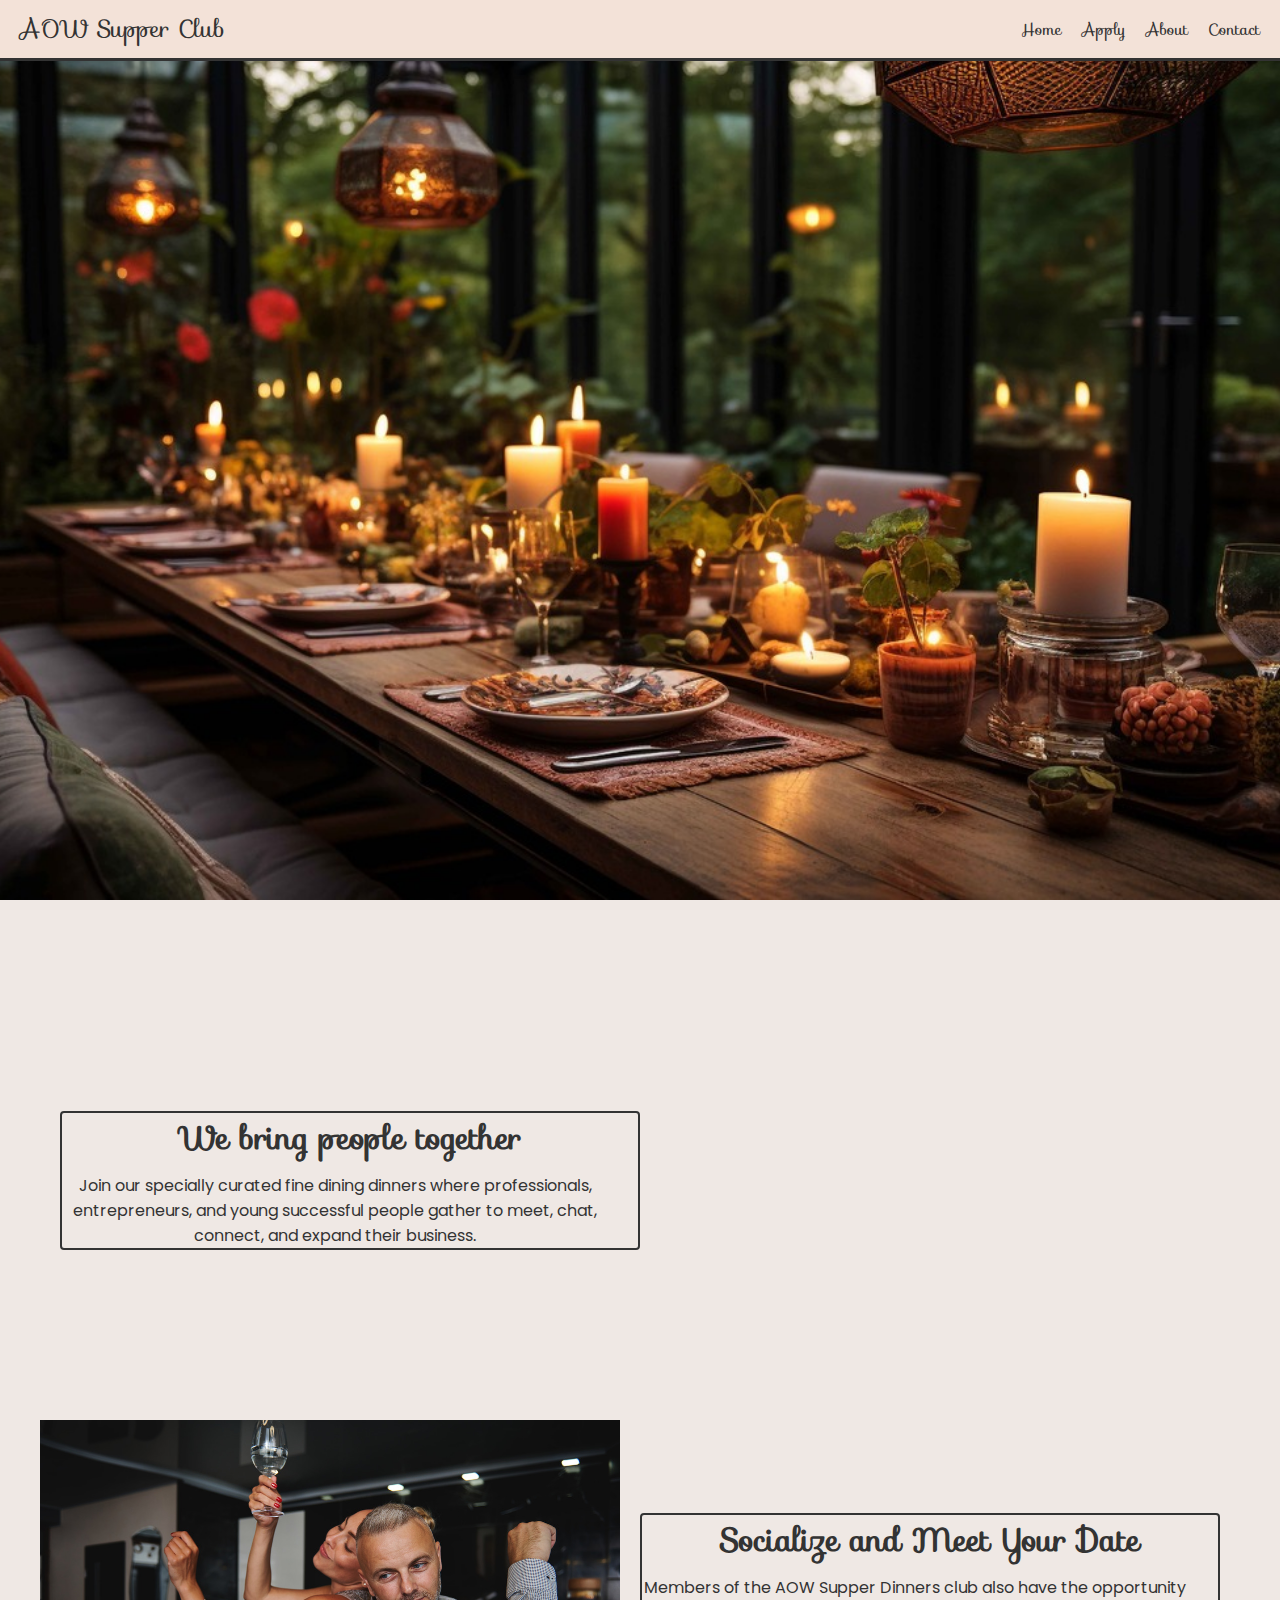
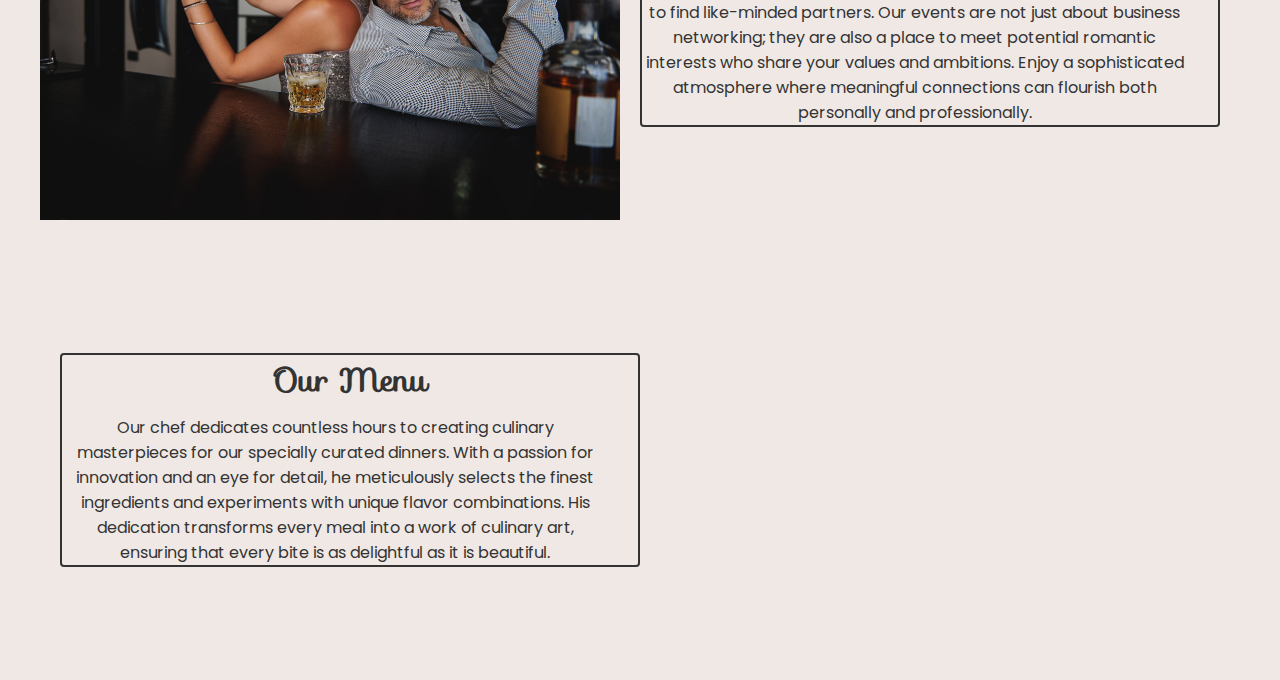
==== index.html @ 7cb87952 "update" ====
<!DOCTYPE html>
<html lang="en">
<head>
    <meta charset="UTF-8">
    <meta name="viewport" content="width=device-width, initial-scale=1.0">
    <title>AOW Supper Club</title>
    <link rel="stylesheet" href="styles.css">
    <link rel="stylesheet" href="header.css">
</head>
<body> 
    <nav class="navbar">
        <div class="logo">AOW Supper Club</div>
        <div class="menu-button">
            <div class="hamburger-menu"></div>
        </div>
        <ul class="nav-list">
            <li class="nav-item"><a href="#">Home</a></li>
            <li class="nav-item"><a href="#">Apply</a></li>
            <li class="nav-item"><a href="#">About</a></li>
            <li class="nav-item"><a href="#">Contact</a></li>
        </ul>
    </nav>

    <main> 
        <div class="main-image"></div>
        <div class="about-section">
            <div class="about-text">
                <h2>We bring people together</h2>
                <p>Join our specially curated fine dining dinners where professionals, entrepreneurs, and young successful people gather to meet, chat, connect, and expand their business.</p>
            </div>
            <div class="about-image"></div>
        </div>
        <div class="about-section">
            <div class="about-image-2"></div>
            <div class="about-text">
                <h2>Socialize and Meet Your Date</h2>
                <p>Members of the AOW Supper Dinners club also have the opportunity to find like-minded partners. Our events are not just about business networking; they are also a place to meet potential romantic interests who share your values and ambitions. Enjoy a sophisticated atmosphere where meaningful connections can flourish both personally and professionally.</p>
            </div>
        </div>
        <div class="about-section">
            <div class="about-text">
                <h2>Our Menu</h2>
                <p>Our chef dedicates countless hours to creating culinary masterpieces for our specially curated dinners. With a passion for innovation and an eye for detail, he meticulously selects the finest ingredients and experiments with unique flavor combinations. His dedication transforms every meal into a work of culinary art, ensuring that every bite is as delightful as it is beautiful.</p>
            </div>
            <div class="about-image-3"></div>
        </div>
    </main>
    <script src="script.js"></script>
</body>
</html>
---- styles.css ----
@import url('https://fonts.googleapis.com/css2?family=Sofia&display=swap');
@import url('https://fonts.googleapis.com/css2?family=Poppins:ital,wght@0,200;0,400;0,600;0,700;1,200;1,300;1,600&family=Sofia&display=swap');

* {
    margin: 0;
    padding: 0;
    box-sizing: border-box;
}

body {
    background-color: #efe8e4;
    text-decoration: none;
    color: #333;
    font-size: 1em;
    font-family: "Poppins", sans-serif;
    font-weight: 400;
    font-style: normal;
}

.main-image {
    background-image: url('dinnerSetup11.jpg');
    height: 100vh;
    background-attachment: fixed;
    background-position: center;
    background-repeat: no-repeat;
    background-size: cover;
    margin-top: 60px; 
}

.about-section {
    display: flex;
    align-items: center;
    justify-content: center;
    background-color: #efe8e4;
    padding: 20px 40px;
}

.about-image {
    background-image: url('grupa1.jpg'); 
    height: 400px;
    background-position: center;
    background-repeat: no-repeat;
    background-size: cover;
    width: 50%;
}

.about-image-2 {
    background-image: url('flirting.jpg'); 
    height: 400px;
    background-position: center;
    background-repeat: no-repeat;
    background-size: cover;
    width: 50%;
}

.about-image-3 {
    background-image: url('chefprep.jpg'); 
    height: 400px;
    background-position: center;
    background-repeat: no-repeat;
    background-size: cover;
    width: 50%;
}

.about-text {
    text-align: center;
    margin-left: 20px;
    margin-right: 20px;
    width: 50%;
    border-bottom: 2px solid #333;
    border-left: 2px solid #333;
    border-right: 2px solid #333;
    border-top: 2px solid #333;
    border-radius: 4px;
}

.about-text h2 {
    font-family: "Sofia", cursive;
    font-size: 2em;
    color: #333;
    margin-bottom: 10px;
}

.about-text p {
    font-family: "Poppins", sans-serif;
    font-size: 1em;
    color: #333;
    padding-right: 30px;
}

@media (max-width: 768px) {

    .about-section {
        flex-direction: column;
        padding: 20px 10px;
    }

    .about-text {
        width: 80%;
        padding-bottom: 30px;
        border-bottom: 2px solid #333;
        border-left: 2px solid #333;
        border-right: 2px solid #333;
        border-top: 2px solid #333;
        border-radius: 4px;
        margin-bottom: 20px;
    }

    .about-image {
        width: 100%;
        height: 300px;
    }

    .about-image-2 {
        width: 100%;
        height: 300px;
        order: 1;
    }

    .about-image-3 {
        width: 100%;
        height: 300px;
        order: 1;
    }

    .about-text p {
        font-size: 1em;
        margin-left: 25px;
    }

    .main-image {
        width: 100%;
        height: 700px;
        background-attachment: scroll;
    }
}

@keyframes fadeIn {
    from {
        opacity: 0;
    }
    to {
        opacity: 1;
    }
}

@keyframes fadeOut {
    from {
        opacity: 1;
    }
    to {
        opacity: 0;
    }
}
---- header.css ----
@import url('https://fonts.googleapis.com/css2?family=Sofia&display=swap');
@import url('https://fonts.googleapis.com/css2?family=Poppins:ital,wght@0,200;0,400;0,600;0,700;1,200;1,300;1,600&family=Sofia&display=swap');

.navbar {
    display: flex;
    justify-content: space-between;
    align-items: center;
    background-color: #f3e2d8; 
    padding: 10px 20px;
    position: fixed;
    width: 100%;
    top: 0;
    left: 0;
    z-index: 1000;
    border-bottom: 3px solid #333;
}

.logo {
    font-size: 1.5em;
    font-weight: bold;
    font-family: "Sofia", cursive;
    font-weight: 400;
    font-style: normal;
    color: #333;
}

.nav-list {
    list-style: none;
    display: flex;
}

.nav-item {
    margin-left: 20px;
}

.nav-item a {
    text-decoration: none;
    color: #333;
    font-size: 1em;
    font-family: "Sofia", cursive;
    font-weight: 400;
    font-style: normal;
}

.nav-item a:hover {
    color: #797979;
}

@media (max-width: 768px) {
    .menu-button {
        position: relative;
        display: flex;
        justify-content: flex-end;
        align-items: center;
        width: 30px;
        height: 30px;
        cursor: pointer;
        transition: all .5s ease-in-out;
        border-radius: 4px;
    }
    .hamburger-menu {
        width: 30px;
        height: 3px;
        background: #333;
        border-radius: 5px;
        transition: all .5s ease-in-out;
    }
    .hamburger-menu::before,
    .hamburger-menu::after {
        content: '';
        position: absolute;
        width: 30px;
        height: 3px;
        background: #333;
        transition: all .5s ease-in-out;
        border-radius: 4px;
    }

    .hamburger-menu::before {
        transform: translateY(-10px);
    }

    .hamburger-menu::after {
        transform: translateY(10px);
    }

    .menu-button.open .hamburger-menu {
        transform: translateX(-50px);
        background: transparent;
        box-shadow: none;
    } 

    .menu-button.open .hamburger-menu::before {
        transform: rotate(45deg) translate(35px, -35px);
    }

    .menu-button.open .hamburger-menu::after {
        transform: rotate(-45deg) translate(35px, 35px);
    }

    .nav-list {
        position: fixed;
        right: 0;
        top: 60px;
        background-color: #f4e1d2;
        width: 100%;
        height: 80vh;
        flex-direction: column;
        align-items: center;
        justify-content: center;
        display: none;
        opacity: 0;
        transition: opacity 1s ease-in-out;
    }

    .nav-list.active {
        display: flex;
        opacity: 1;
        animation: fadeIn 1s ease-in-out forwards;
    }

    .nav-list.fade-out {
        display: flex;
        opacity: 0;
        animation: fadeOut 1s ease-in-out forwards;
    }

    .nav-item {
        margin: 20px 0;
    }

    .menu-button {
        display: flex;
    }
}
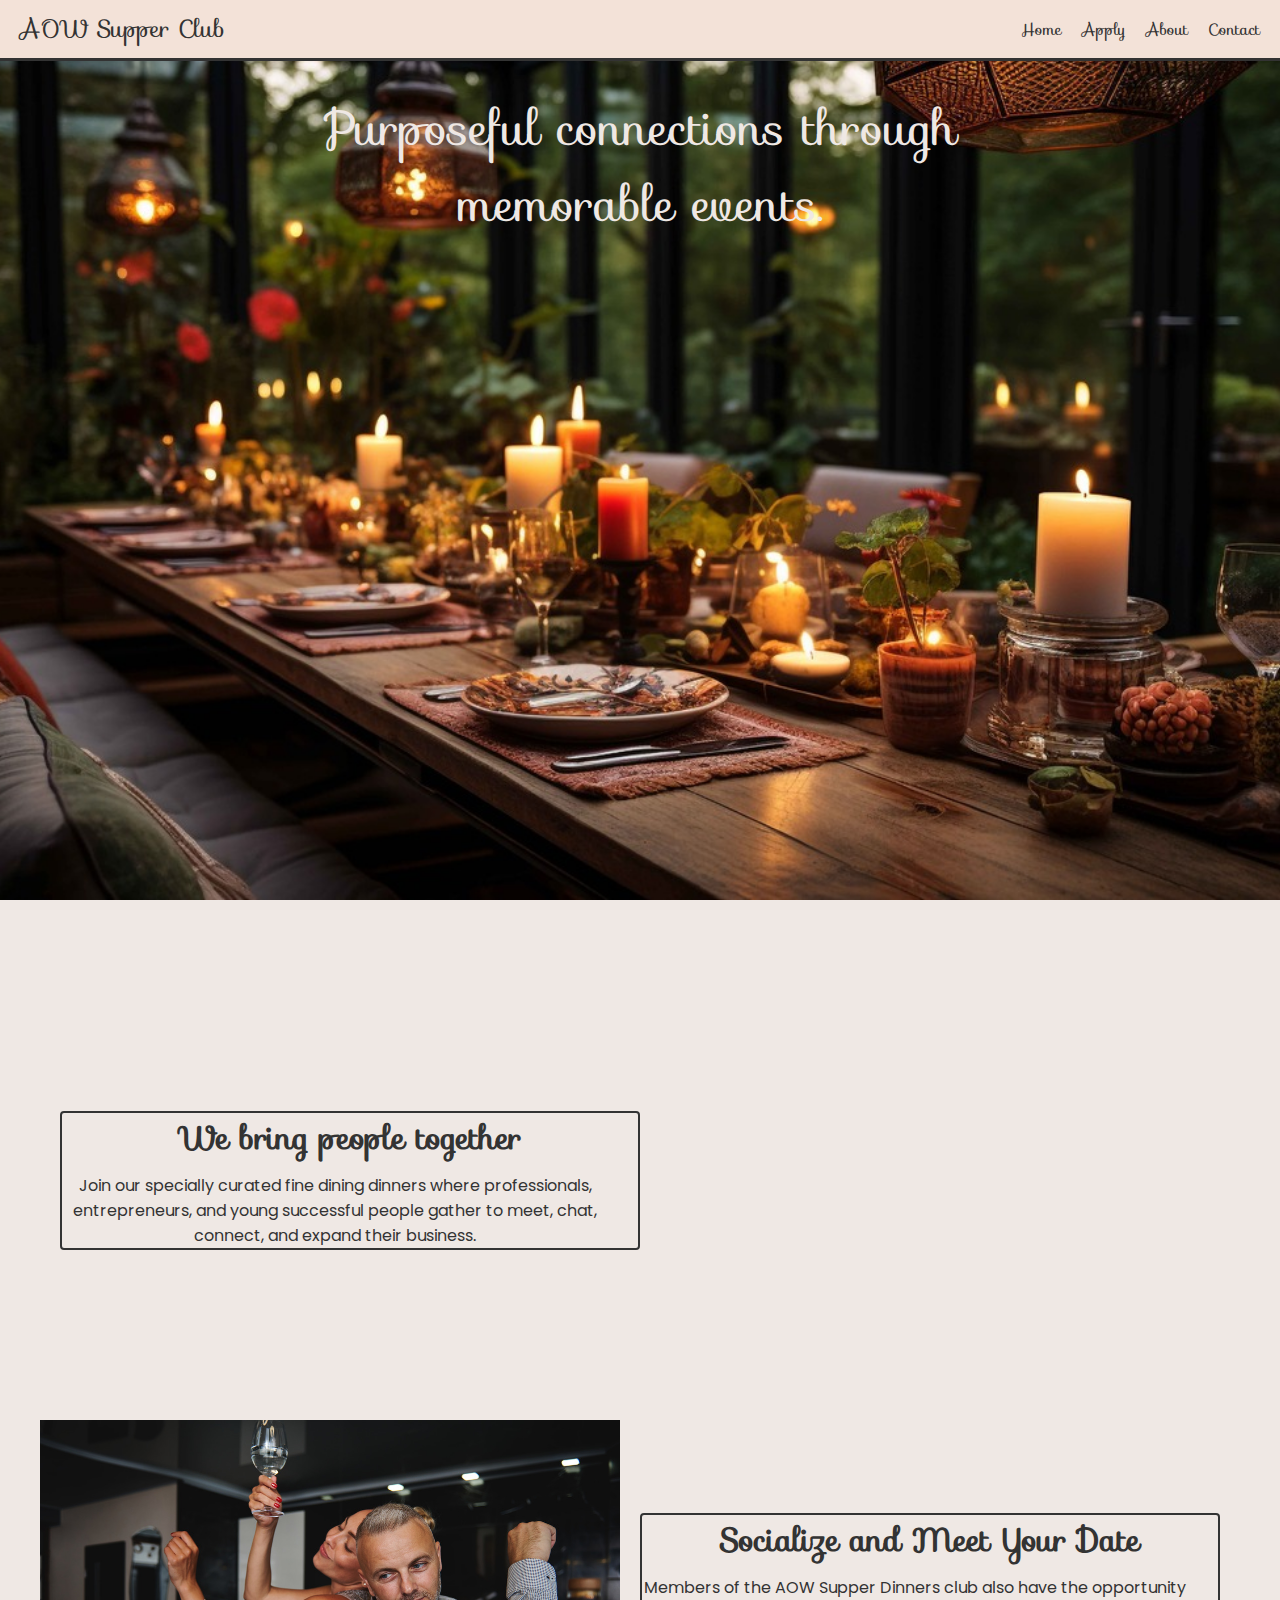
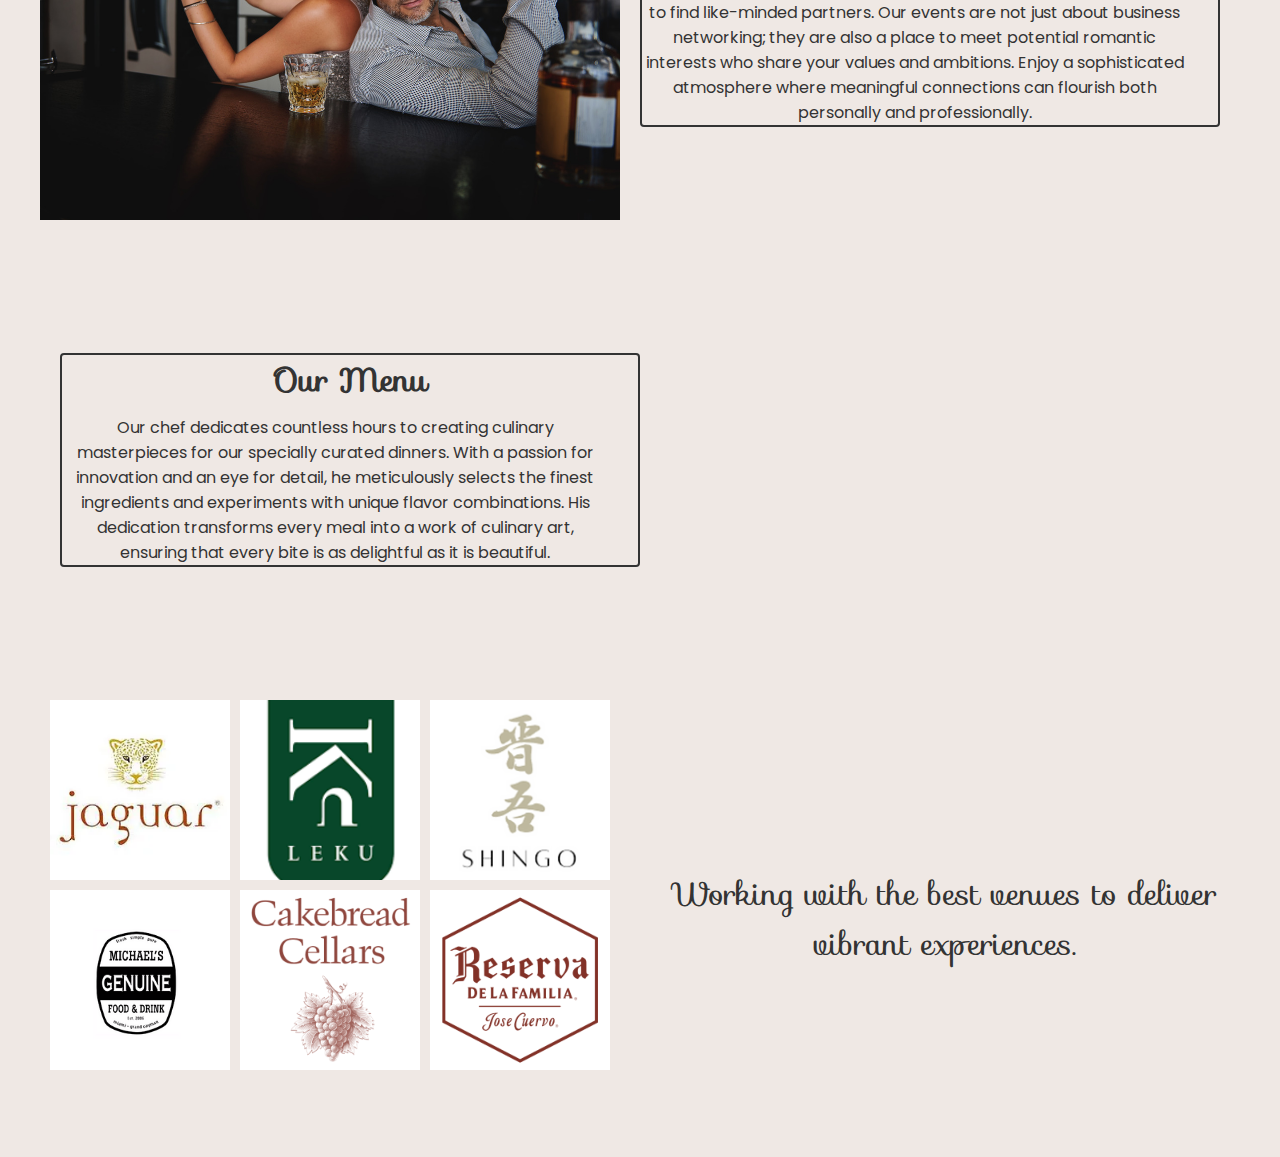
==== commit 17fe44bf: "update" ====
--- a/index.html
+++ b/index.html
@@ -22,7 +22,7 @@
     </nav>
 
     <main> 
-        <div class="main-image"></div>
+        <div class="main-image" id="main-image"><p>Purposeful connections through memorable events.</p></div>
         <div class="about-section">
             <div class="about-text">
                 <h2>We bring people together</h2>
@@ -44,6 +44,20 @@
             </div>
             <div class="about-image-3"></div>
         </div>
+        <div class="venue">
+            <div class="venue-grid">
+                <div class="venue-box" style="background-image: url('download-8.webp');"></div>
+                <div class="venue-box" style="background-image: url('leku.webp');"></div>
+                <div class="venue-box" style="background-image: url('shingo.png');"></div>
+                <div class="venue-box" style="background-image: url('michael.webp');"></div>
+                <div class="venue-box" style="background-image: url('cake.webp'); 
+                background-color: white;"></div>
+                <div class="venue-box" style="background-image: url('reserva.webp'); background-color: white;"></div>
+            </div>
+            <div class="venue-text">
+                <p>Working with the best venues to deliver vibrant experiences.</p>
+            </div>
+        </div>
     </main>
     <script src="script.js"></script>
 </body>
--- a/styles.css
+++ b/styles.css
@@ -25,6 +25,17 @@
     background-repeat: no-repeat;
     background-size: cover;
     margin-top: 60px; 
+    display: flex;
+    justify-content: center;
+    text-align: center;
+}
+
+.main-image p {
+    color: #efe8e4;
+    font-family: "Sofia", cursive;
+    font-size: 3em;
+    width: 60%;
+    margin-top: 30px;  
 }
 
 .about-section {
@@ -88,8 +99,51 @@
     padding-right: 30px;
 }
 
+.venue {
+    display: flex;
+    width: 100%;
+    height: 53vh;
+}
+
+.venue-grid {
+    display: grid;
+    grid-template-columns: repeat(3, 20vh);
+    grid-template-rows: repeat(2, 20vh);
+    gap: 10px;
+    width: 50%;
+    padding: 20px;
+    margin-left: 30px;
+    
+}
+
+.venue-box {
+    background-size: cover;
+    background-position: center;
+    background-repeat: no-repeat;
+    height: 20vh;
+    width: 20vh;
+}
+
+.venue-box img {
+    width: fit-content;
+}
+
+.venue-text {
+    display: flex;
+    align-items: center;
+    justify-content: center;
+    width: 50%;
+    text-align: center;
+    margin-right: 30px;
+}
+
+.venue-text p {
+    font-family: "Sofia", cursive;
+    font-size: 2em;
+    color: #333;
+}
+
 @media (max-width: 768px) {
-
     .about-section {
         flex-direction: column;
         padding: 20px 10px;
@@ -133,6 +187,23 @@
         height: 700px;
         background-attachment: scroll;
     }
+
+    .venue {
+        flex-direction: column;
+    }
+
+    .venue-grid {
+        grid-template-columns: repeat(2, 20vh);
+        grid-template-rows: repeat(2, 20vh);
+        width: 100%;
+        order: 2;
+    }
+
+    .venue-text {
+        width: 100%;
+        padding: 20px;
+        order: 1;
+    }
 }
 
 @keyframes fadeIn {
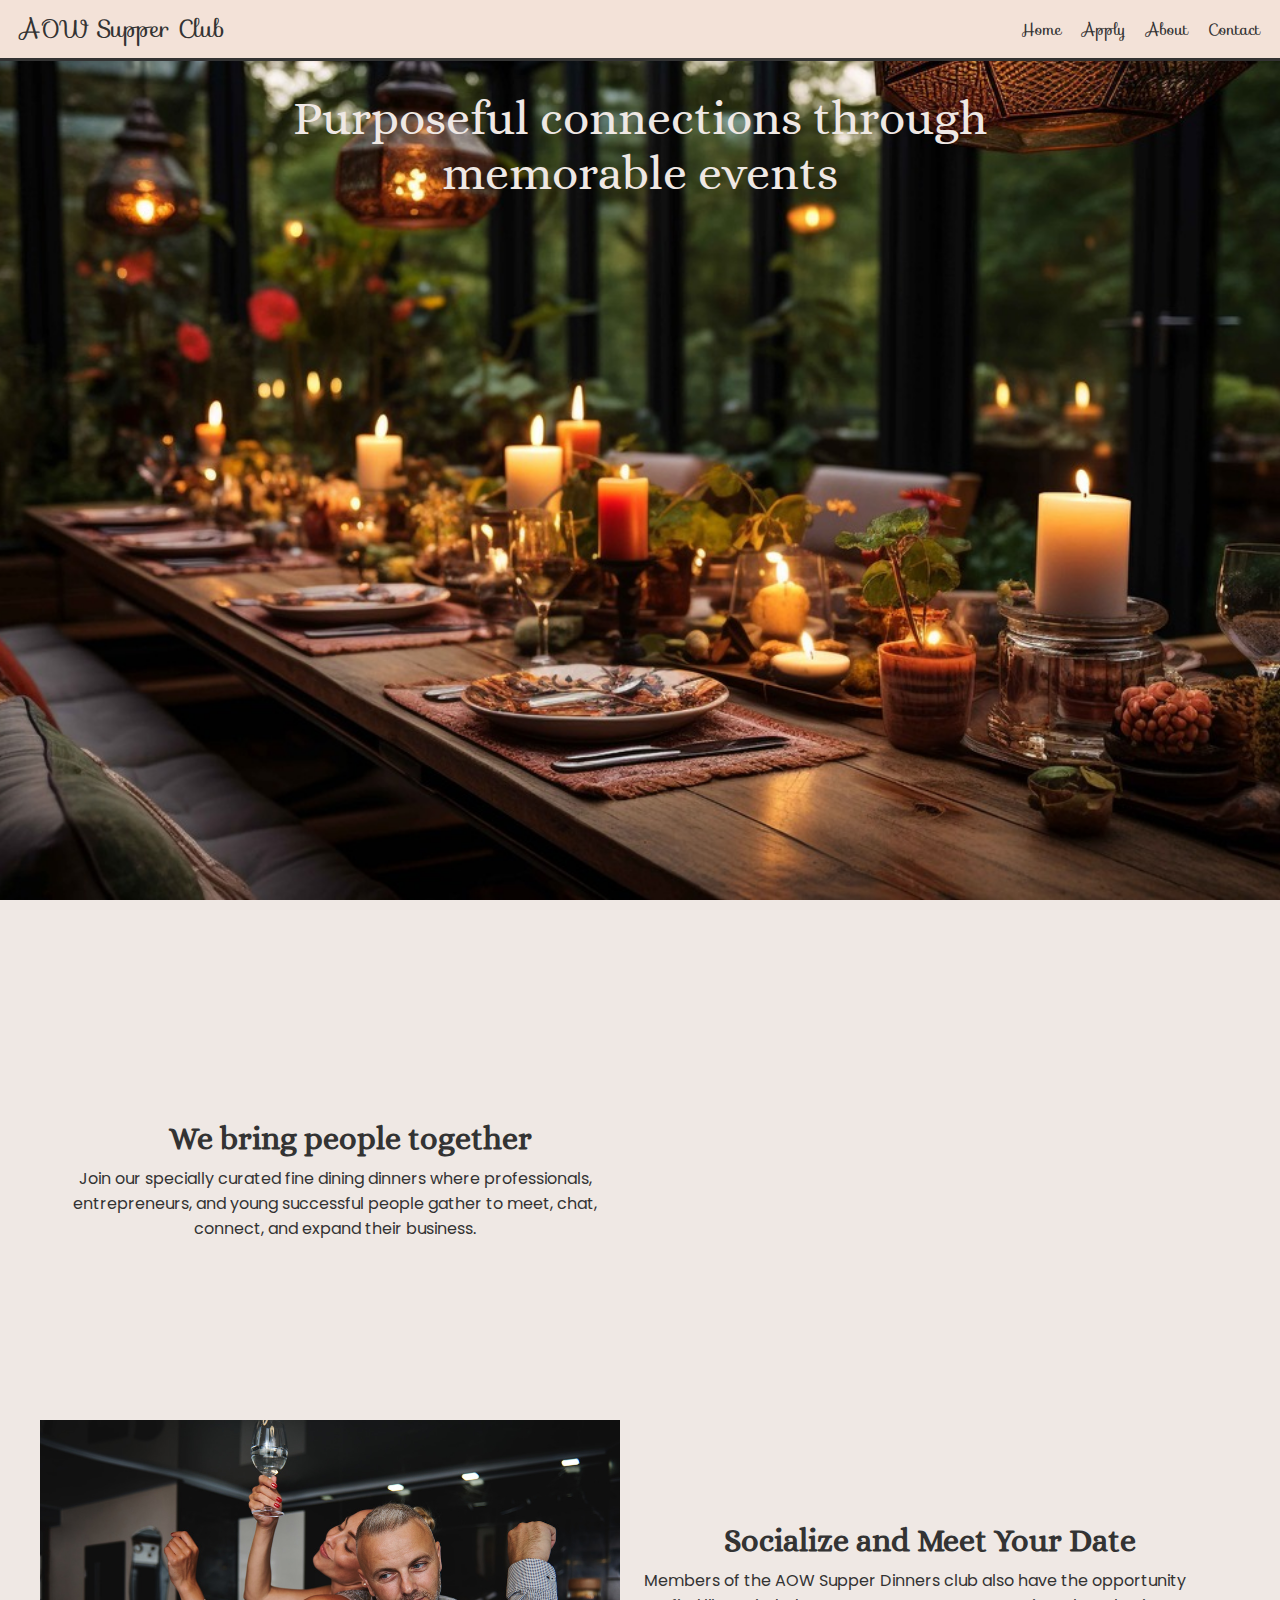
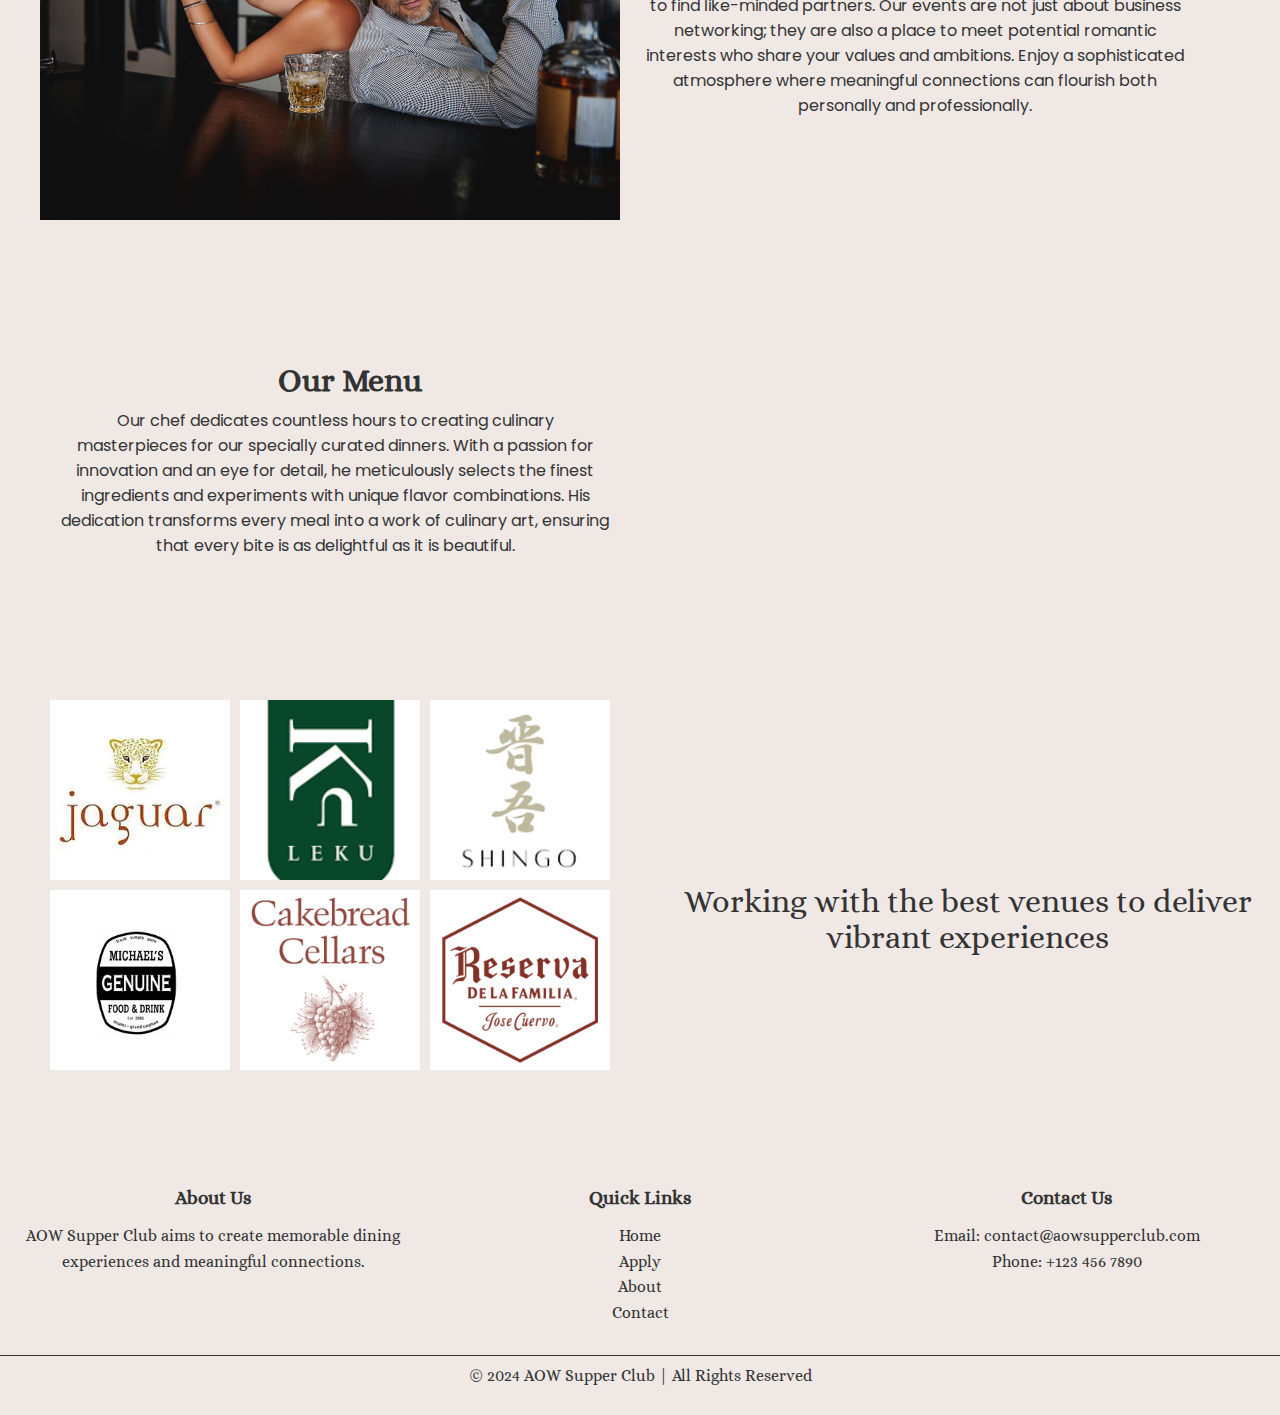
==== commit 7015e359: "Update index.html" ====
--- a/index.html
+++ b/index.html
@@ -22,7 +22,7 @@
     </nav>
 
     <main> 
-        <div class="main-image" id="main-image"><p>Purposeful connections through memorable events.</p></div>
+        <div class="main-image" id="main-image"><p>Purposeful connections through memorable events</p></div>
         <div class="about-section">
             <div class="about-text">
                 <h2>We bring people together</h2>
@@ -55,10 +55,37 @@
                 <div class="venue-box" style="background-image: url('reserva.webp'); background-color: white;"></div>
             </div>
             <div class="venue-text">
-                <p>Working with the best venues to deliver vibrant experiences.</p>
+                <p>Working with the best venues to deliver vibrant experiences</p>
             </div>
         </div>
     </main>
+
+    <footer class="footer">
+        <div class="footer-content">
+            <div class="footer-section about">
+                <h3>About Us</h3>
+                <p>AOW Supper Club aims to create memorable dining experiences and meaningful connections.</p>
+            </div>
+            <div class="footer-section links">
+                <h3>Quick Links</h3>
+                <ul>
+                    <li><a href="#">Home</a></li>
+                    <li><a href="#">Apply</a></li>
+                    <li><a href="#">About</a></li>
+                    <li><a href="#">Contact</a></li>
+                </ul>
+            </div>
+            <div class="footer-section contact">
+                <h3>Contact Us</h3>
+                <p>Email: contact@aowsupperclub.com</p>
+                <p>Phone: +123 456 7890</p>
+            </div>
+        </div>
+        <div class="footer-bottom">
+            &copy; 2024 AOW Supper Club | All Rights Reserved
+        </div>
+    </footer>
+
     <script src="script.js"></script>
 </body>
 </html>
--- a/styles.css
+++ b/styles.css
@@ -1,6 +1,6 @@
 @import url('https://fonts.googleapis.com/css2?family=Sofia&display=swap');
 @import url('https://fonts.googleapis.com/css2?family=Poppins:ital,wght@0,200;0,400;0,600;0,700;1,200;1,300;1,600&family=Sofia&display=swap');
-
+@import url('https://fonts.googleapis.com/css2?family=Alice&display=swap');
 * {
     margin: 0;
     padding: 0;
@@ -15,6 +15,7 @@
     font-family: "Poppins", sans-serif;
     font-weight: 400;
     font-style: normal;
+    overflow-x: hidden; 
 }
 
 .main-image {
@@ -32,7 +33,7 @@
 
 .main-image p {
     color: #efe8e4;
-    font-family: "Sofia", cursive;
+    font-family: "Alice", serif;
     font-size: 3em;
     width: 60%;
     margin-top: 30px;  
@@ -78,15 +79,10 @@
     margin-left: 20px;
     margin-right: 20px;
     width: 50%;
-    border-bottom: 2px solid #333;
-    border-left: 2px solid #333;
-    border-right: 2px solid #333;
-    border-top: 2px solid #333;
-    border-radius: 4px;
 }
 
 .about-text h2 {
-    font-family: "Sofia", cursive;
+    font-family: "Alice", serif;
     font-size: 2em;
     color: #333;
     margin-bottom: 10px;
@@ -112,8 +108,8 @@
     gap: 10px;
     width: 50%;
     padding: 20px;
-    margin-left: 30px;
-    
+    margin: 0 auto;
+    margin-left: 30px; 
 }
 
 .venue-box {
@@ -134,13 +130,122 @@
     justify-content: center;
     width: 50%;
     text-align: center;
-    margin-right: 30px;
+    margin: 0 auto; 
 }
 
 .venue-text p {
-    font-family: "Sofia", cursive;
+    font-family: "Alice", serif;
     font-size: 2em;
     color: #333;
+}
+
+.carousel-container {
+    width: 100%;
+    height: 50vh;
+    display: flex;
+    justify-content: center;
+    align-items: center;
+    overflow: hidden;
+    position: relative;
+}
+.carousel {
+    display: flex;
+    transition: transform 0.5s ease;
+}
+.testimonial {
+    min-width: 100%;
+    box-sizing: border-box;
+    padding: 20px;
+    text-align: center;
+}
+.testimonial p {
+    font-size: 1.2em;
+    margin: 0 60px; 
+}
+.testimonial h3 {
+    margin-top: 15px;
+}
+.nav-buttons {
+    position: absolute;
+    top: 50%;
+    transform: translateY(-50%);
+    display: flex;
+    justify-content: space-between;
+    width: 100%;
+    pointer-events: none;
+}
+.nav-button {
+    background-color: rgba(0, 0, 0, 0.5);
+    color: white;
+    border: none;
+    padding: 10px;
+    cursor: pointer;
+    pointer-events: all;
+}
+
+.footer {
+    background-color: #efe8e4;
+    color: #333;
+    padding: 20px 0;
+    text-align: center;
+    font-family: "Alice", serif;
+}
+
+.footer-content {
+    display: flex;
+    justify-content: space-around;
+    flex-wrap: wrap;
+    margin-bottom: 20px;
+}
+
+.footer-section {
+    flex: 1;
+    padding: 10px;
+    min-width: 200px;
+}
+
+.footer-section h3 {
+    margin-bottom: 15px;
+}
+
+.footer-section p,
+.footer-section ul,
+.footer-section li {
+    margin: 0;
+    padding: 0;
+    list-style: none;
+    line-height: 1.6;
+    font-family: "Alice", serif;
+}
+
+.footer-section a {
+    color: #333;
+    text-decoration: none;
+}
+
+.footer-section a:hover {
+    text-decoration: underline;
+}
+
+.footer-bottom {
+    border-top: 1px solid #333;
+    padding: 10px;
+}
+
+/* Responsive Design */
+@media (max-width: 768px) {
+    .footer-content {
+        flex-direction: column;
+        align-items: center;
+    }
+
+    .footer-section {
+        margin-bottom: 20px;
+    }
+
+    .footer-section:last-child {
+        margin-bottom: 0;
+    }
 }
 
 @media (max-width: 768px) {
@@ -152,11 +257,6 @@
     .about-text {
         width: 80%;
         padding-bottom: 30px;
-        border-bottom: 2px solid #333;
-        border-left: 2px solid #333;
-        border-right: 2px solid #333;
-        border-top: 2px solid #333;
-        border-radius: 4px;
         margin-bottom: 20px;
     }
 
@@ -196,13 +296,41 @@
         grid-template-columns: repeat(2, 20vh);
         grid-template-rows: repeat(2, 20vh);
         width: 100%;
+        padding-left: 20px;
         order: 2;
     }
 
     .venue-text {
         width: 100%;
         padding: 20px;
-        order: 1;
+        margin: 0 auto; 
+        display: flex;
+        align-items: center;
+        justify-content: center;
+        text-align: center;
+    }
+
+    .footer {
+        margin-top: 300px;
+    }
+
+    .footer-section {
+        padding: 5px;
+    }
+
+    .footer-section h3 {
+        font-size: 1.2em;
+    }
+
+    .footer-section p,
+    .footer-section ul,
+    .footer-section li {
+        font-size: 0.9em;
+    }
+
+    .footer-bottom {
+        padding: 5px;
+        font-size: 0.8em;
     }
 }
 
@@ -223,3 +351,21 @@
         opacity: 0;
     }
 }
+
+@keyframes fadeIn {
+    from {
+        opacity: 0;
+    }
+    to {
+        opacity: 1;
+    }
+}
+
+@keyframes fadeOut {
+    from {
+        opacity: 1;
+    }
+    to {
+        opacity: 0;
+    }
+}
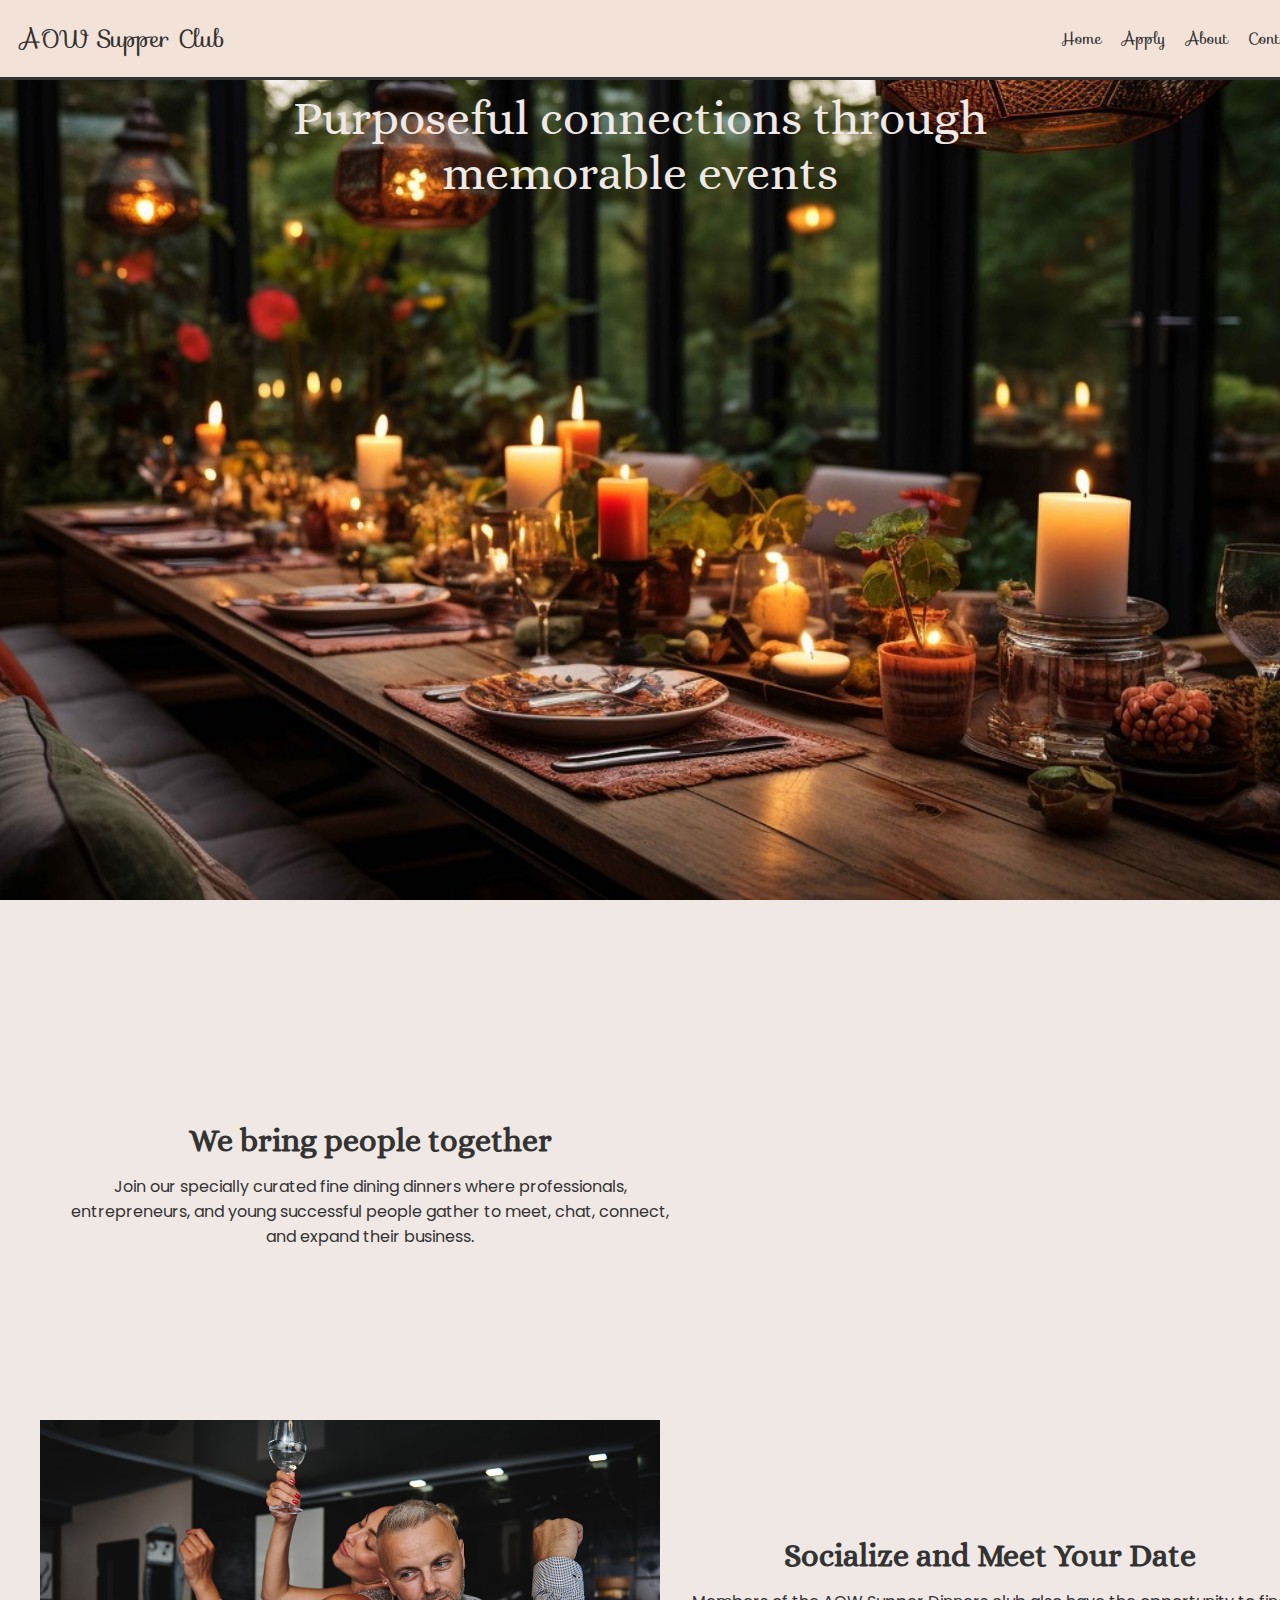
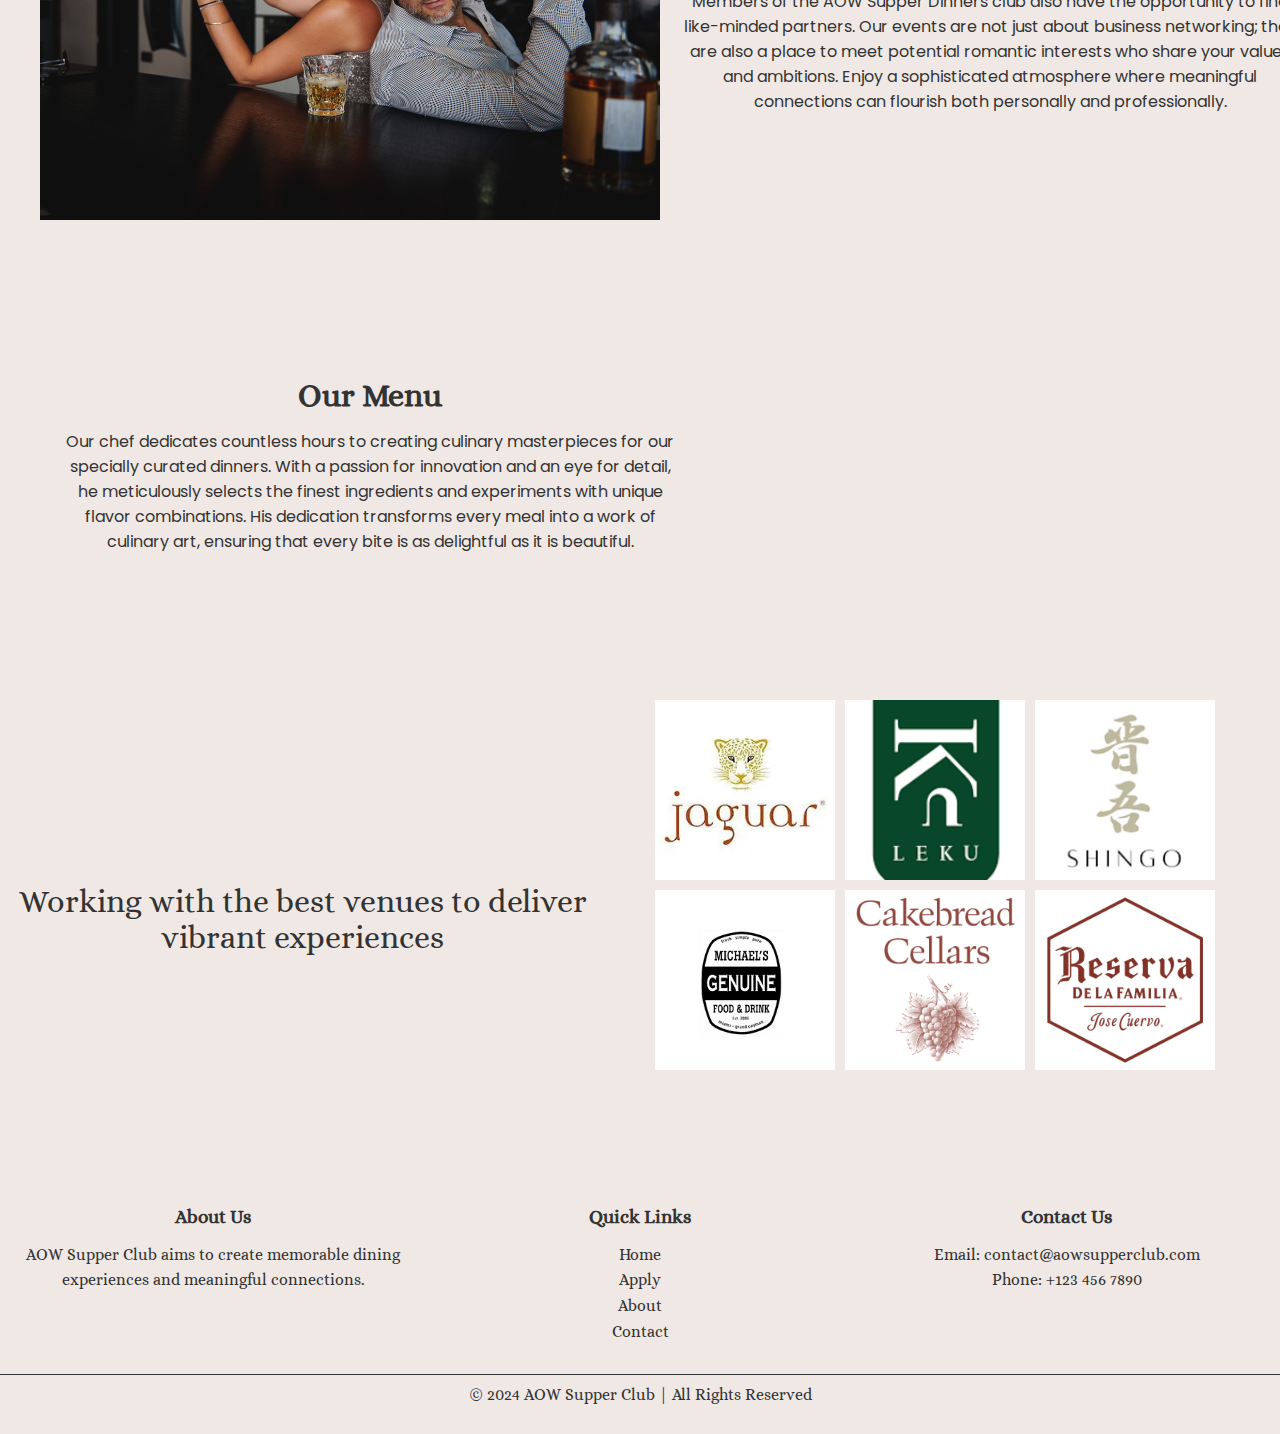
==== commit 44e14ffe: "Update index.html" ====
--- a/index.html
+++ b/index.html
@@ -45,6 +45,9 @@
             <div class="about-image-3"></div>
         </div>
         <div class="venue">
+            <div class="venue-text">
+                <p>Working with the best venues to deliver vibrant experiences</p>
+            </div>
             <div class="venue-grid">
                 <div class="venue-box" style="background-image: url('download-8.webp');"></div>
                 <div class="venue-box" style="background-image: url('leku.webp');"></div>
@@ -54,38 +57,33 @@
                 background-color: white;"></div>
                 <div class="venue-box" style="background-image: url('reserva.webp'); background-color: white;"></div>
             </div>
-            <div class="venue-text">
-                <p>Working with the best venues to deliver vibrant experiences</p>
+        </div>
+        <footer class="footer">
+            <div class="footer-content">
+                <div class="footer-section about">
+                    <h3>About Us</h3>
+                    <p>AOW Supper Club aims to create memorable dining experiences and meaningful connections.</p>
+                </div>
+                <div class="footer-section links">
+                    <h3>Quick Links</h3>
+                    <ul>
+                        <li><a href="#">Home</a></li>
+                        <li><a href="#">Apply</a></li>
+                        <li><a href="#">About</a></li>
+                        <li><a href="#">Contact</a></li>
+                    </ul>
+                </div>
+                <div class="footer-section contact">
+                    <h3>Contact Us</h3>
+                    <p>Email: contact@aowsupperclub.com</p>
+                    <p>Phone: +123 456 7890</p>
+                </div>
             </div>
-        </div>
+            <div class="footer-bottom">
+                &copy; 2024 AOW Supper Club | All Rights Reserved
+            </div>
+        </footer>
     </main>
-
-    <footer class="footer">
-        <div class="footer-content">
-            <div class="footer-section about">
-                <h3>About Us</h3>
-                <p>AOW Supper Club aims to create memorable dining experiences and meaningful connections.</p>
-            </div>
-            <div class="footer-section links">
-                <h3>Quick Links</h3>
-                <ul>
-                    <li><a href="#">Home</a></li>
-                    <li><a href="#">Apply</a></li>
-                    <li><a href="#">About</a></li>
-                    <li><a href="#">Contact</a></li>
-                </ul>
-            </div>
-            <div class="footer-section contact">
-                <h3>Contact Us</h3>
-                <p>Email: contact@aowsupperclub.com</p>
-                <p>Phone: +123 456 7890</p>
-            </div>
-        </div>
-        <div class="footer-bottom">
-            &copy; 2024 AOW Supper Club | All Rights Reserved
-        </div>
-    </footer>
-
     <script src="script.js"></script>
 </body>
 </html>
--- a/styles.css
+++ b/styles.css
@@ -1,13 +1,9 @@
 @import url('https://fonts.googleapis.com/css2?family=Sofia&display=swap');
 @import url('https://fonts.googleapis.com/css2?family=Poppins:ital,wght@0,200;0,400;0,600;0,700;1,200;1,300;1,600&family=Sofia&display=swap');
 @import url('https://fonts.googleapis.com/css2?family=Alice&display=swap');
-* {
-    margin: 0;
-    padding: 0;
-    box-sizing: border-box;
-}
 
 body {
+    width: 100%;
     background-color: #efe8e4;
     text-decoration: none;
     color: #333;
@@ -16,9 +12,12 @@
     font-weight: 400;
     font-style: normal;
     overflow-x: hidden; 
+    margin: 0;
+    padding: 0;
 }
 
 .main-image {
+    width: 100%;
     background-image: url('dinnerSetup11.jpg');
     height: 100vh;
     background-attachment: fixed;
@@ -40,6 +39,7 @@
 }
 
 .about-section {
+    width: 100%;
     display: flex;
     align-items: center;
     justify-content: center;
@@ -92,7 +92,6 @@
     font-family: "Poppins", sans-serif;
     font-size: 1em;
     color: #333;
-    padding-right: 30px;
 }
 
 .venue {
@@ -139,50 +138,6 @@
     color: #333;
 }
 
-.carousel-container {
-    width: 100%;
-    height: 50vh;
-    display: flex;
-    justify-content: center;
-    align-items: center;
-    overflow: hidden;
-    position: relative;
-}
-.carousel {
-    display: flex;
-    transition: transform 0.5s ease;
-}
-.testimonial {
-    min-width: 100%;
-    box-sizing: border-box;
-    padding: 20px;
-    text-align: center;
-}
-.testimonial p {
-    font-size: 1.2em;
-    margin: 0 60px; 
-}
-.testimonial h3 {
-    margin-top: 15px;
-}
-.nav-buttons {
-    position: absolute;
-    top: 50%;
-    transform: translateY(-50%);
-    display: flex;
-    justify-content: space-between;
-    width: 100%;
-    pointer-events: none;
-}
-.nav-button {
-    background-color: rgba(0, 0, 0, 0.5);
-    color: white;
-    border: none;
-    padding: 10px;
-    cursor: pointer;
-    pointer-events: all;
-}
-
 .footer {
     background-color: #efe8e4;
     color: #333;
@@ -194,7 +149,6 @@
 .footer-content {
     display: flex;
     justify-content: space-around;
-    flex-wrap: wrap;
     margin-bottom: 20px;
 }
 
@@ -232,22 +186,6 @@
     padding: 10px;
 }
 
-/* Responsive Design */
-@media (max-width: 768px) {
-    .footer-content {
-        flex-direction: column;
-        align-items: center;
-    }
-
-    .footer-section {
-        margin-bottom: 20px;
-    }
-
-    .footer-section:last-child {
-        margin-bottom: 0;
-    }
-}
-
 @media (max-width: 768px) {
     .about-section {
         flex-direction: column;
@@ -255,7 +193,7 @@
     }
 
     .about-text {
-        width: 80%;
+        width: 100%;
         padding-bottom: 30px;
         margin-bottom: 20px;
     }
@@ -296,7 +234,6 @@
         grid-template-columns: repeat(2, 20vh);
         grid-template-rows: repeat(2, 20vh);
         width: 100%;
-        padding-left: 20px;
         order: 2;
     }
 
@@ -311,21 +248,32 @@
     }
 
     .footer {
-        margin-top: 300px;
+        overflow-x: hidden;
+        margin-top: 50vh;
+    }
+
+    .footer-content {
+        flex-direction: column;
+        align-items: center;
     }
 
     .footer-section {
-        padding: 5px;
-    }
-
+        margin-bottom: 20px;
+    }
+
+    .footer-section:last-child {
+        margin-bottom: 0;
+    }
+    
     .footer-section h3 {
-        font-size: 1.2em;
+        font-size: 1.3em;
     }
 
     .footer-section p,
     .footer-section ul,
     .footer-section li {
-        font-size: 0.9em;
+        font-size: 1em;
+        
     }
 
     .footer-bottom {
@@ -352,20 +300,4 @@
     }
 }
 
-@keyframes fadeIn {
-    from {
-        opacity: 0;
-    }
-    to {
-        opacity: 1;
-    }
-}
-
-@keyframes fadeOut {
-    from {
-        opacity: 1;
-    }
-    to {
-        opacity: 0;
-    }
-}
+
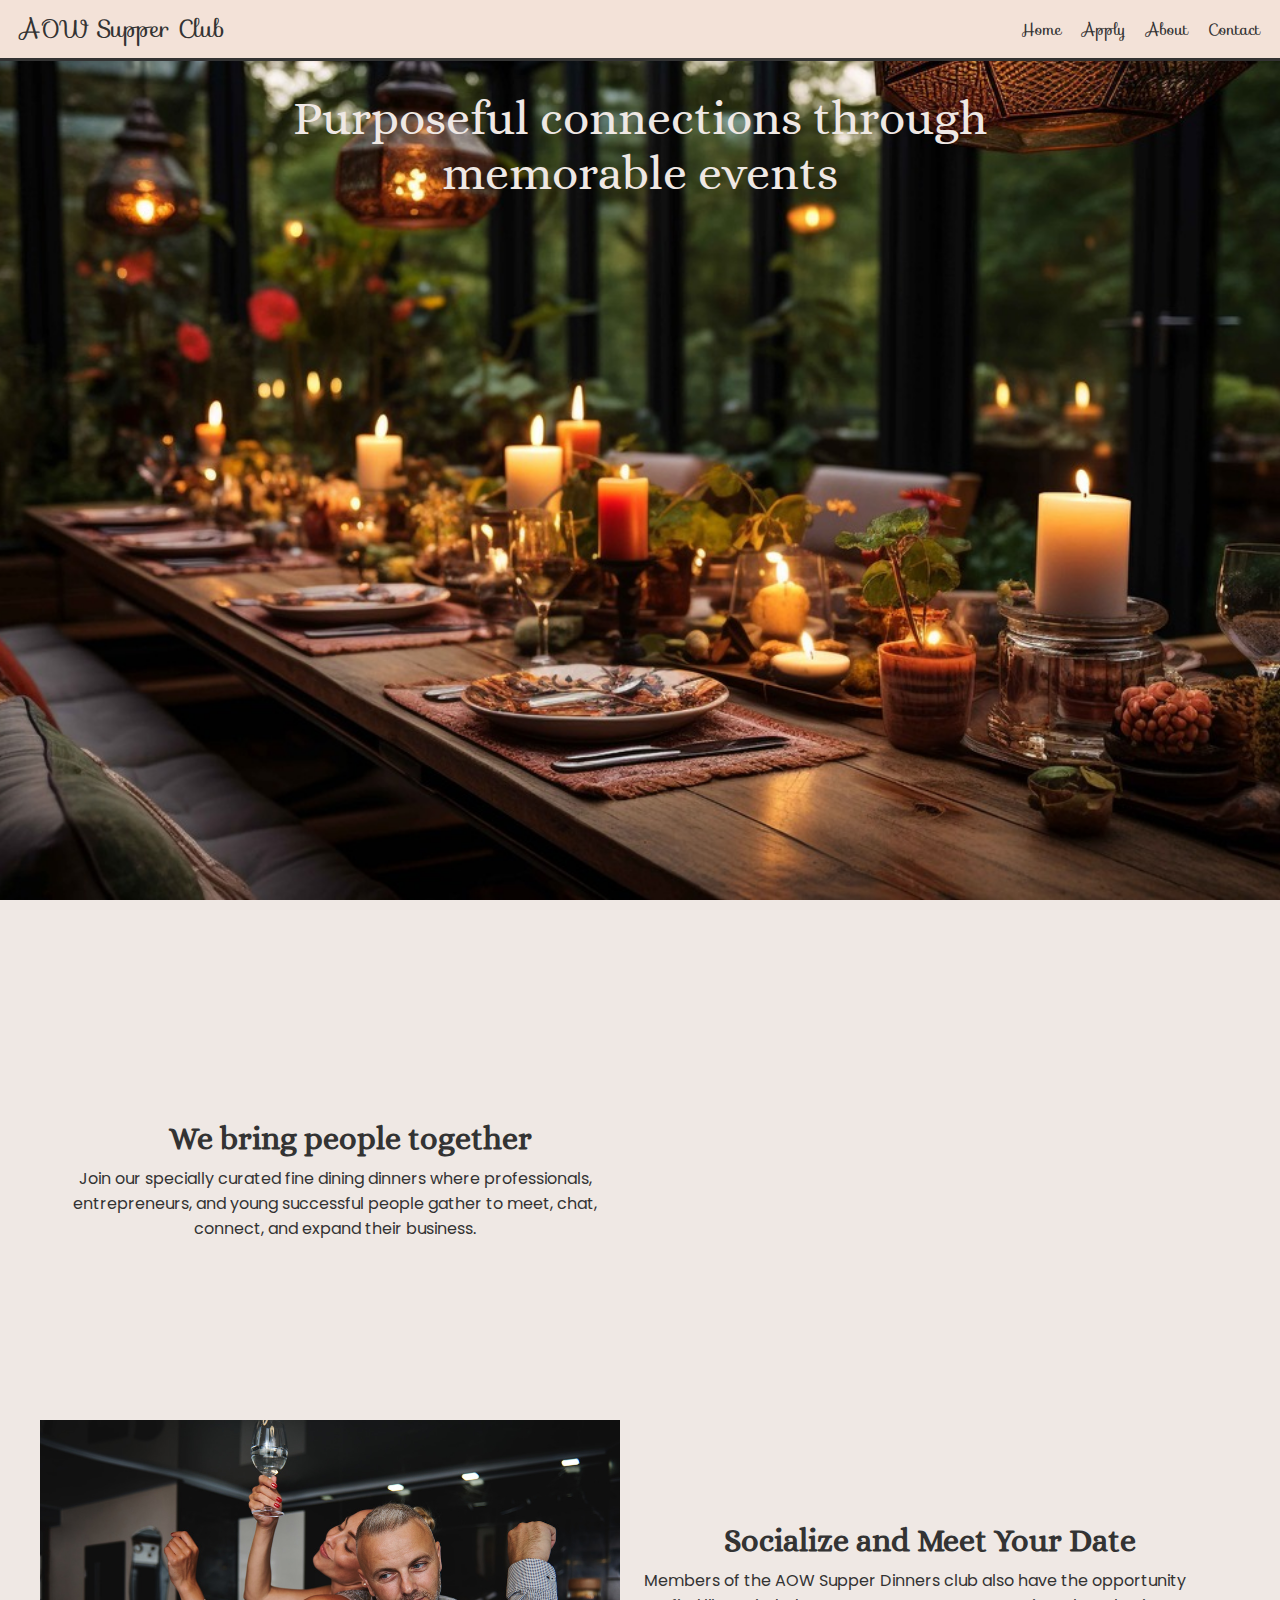
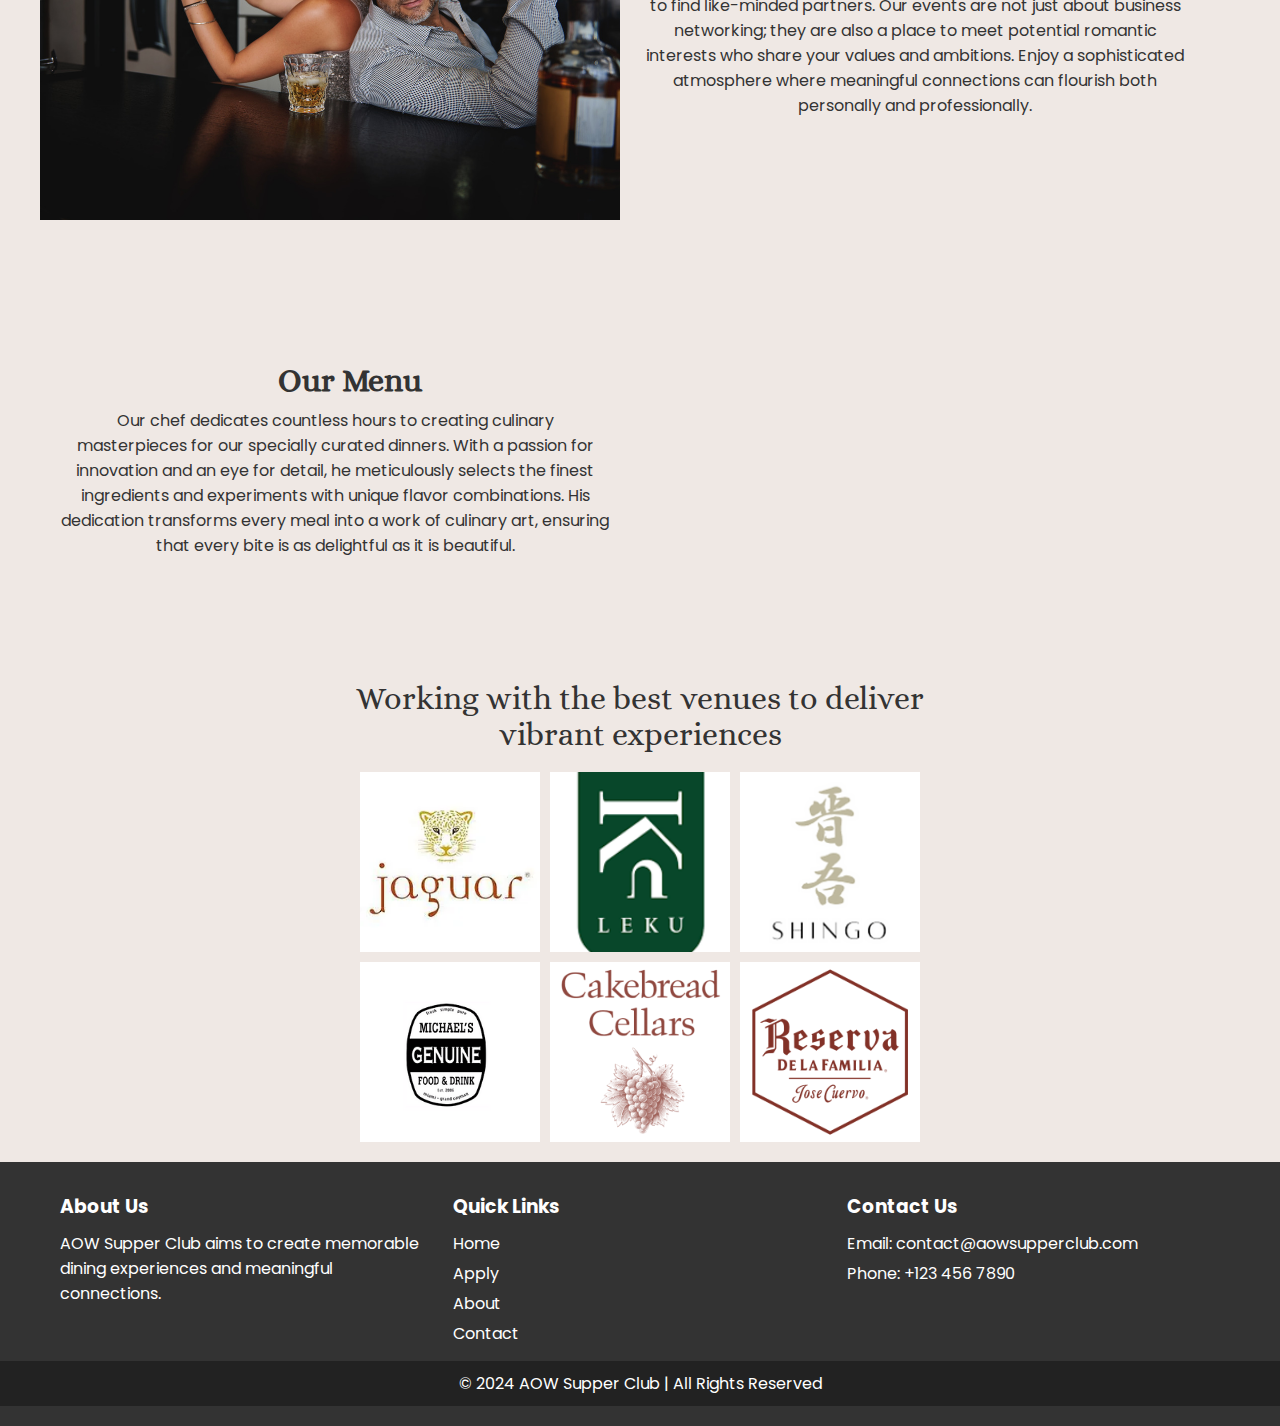
==== commit 76fb542c: "Update index.html" ====
--- a/index.html
+++ b/index.html
@@ -32,7 +32,7 @@
         </div>
         <div class="about-section">
             <div class="about-image-2"></div>
-            <div class="about-text">
+            <div class="about-text txt">
                 <h2>Socialize and Meet Your Date</h2>
                 <p>Members of the AOW Supper Dinners club also have the opportunity to find like-minded partners. Our events are not just about business networking; they are also a place to meet potential romantic interests who share your values and ambitions. Enjoy a sophisticated atmosphere where meaningful connections can flourish both personally and professionally.</p>
             </div>
--- a/styles.css
+++ b/styles.css
@@ -1,9 +1,14 @@
 @import url('https://fonts.googleapis.com/css2?family=Sofia&display=swap');
 @import url('https://fonts.googleapis.com/css2?family=Poppins:ital,wght@0,200;0,400;0,600;0,700;1,200;1,300;1,600&family=Sofia&display=swap');
 @import url('https://fonts.googleapis.com/css2?family=Alice&display=swap');
+/* General styles */
+* {
+    margin: 0;
+    padding: 0;
+    box-sizing: border-box;
+}
 
 body {
-    width: 100%;
     background-color: #efe8e4;
     text-decoration: none;
     color: #333;
@@ -11,20 +16,18 @@
     font-family: "Poppins", sans-serif;
     font-weight: 400;
     font-style: normal;
-    overflow-x: hidden; 
-    margin: 0;
-    padding: 0;
-}
-
+    overflow-x: hidden; /* Prevent horizontal scrolling */
+}
+
+/* Main image section */
 .main-image {
-    width: 100%;
     background-image: url('dinnerSetup11.jpg');
     height: 100vh;
     background-attachment: fixed;
     background-position: center;
     background-repeat: no-repeat;
     background-size: cover;
-    margin-top: 60px; 
+    margin-top: 60px;
     display: flex;
     justify-content: center;
     text-align: center;
@@ -35,11 +38,11 @@
     font-family: "Alice", serif;
     font-size: 3em;
     width: 60%;
-    margin-top: 30px;  
-}
-
+    margin-top: 30px;
+}
+
+/* About section */
 .about-section {
-    width: 100%;
     display: flex;
     align-items: center;
     justify-content: center;
@@ -47,8 +50,7 @@
     padding: 20px 40px;
 }
 
-.about-image {
-    background-image: url('grupa1.jpg'); 
+.about-image, .about-image-2, .about-image-3 {
     height: 400px;
     background-position: center;
     background-repeat: no-repeat;
@@ -56,22 +58,16 @@
     width: 50%;
 }
 
+.about-image {
+    background-image: url('grupa1.jpg');
+}
+
 .about-image-2 {
-    background-image: url('flirting.jpg'); 
-    height: 400px;
-    background-position: center;
-    background-repeat: no-repeat;
-    background-size: cover;
-    width: 50%;
+    background-image: url('flirting.jpg');
 }
 
 .about-image-3 {
-    background-image: url('chefprep.jpg'); 
-    height: 400px;
-    background-position: center;
-    background-repeat: no-repeat;
-    background-size: cover;
-    width: 50%;
+    background-image: url('chefprep.jpg');
 }
 
 .about-text {
@@ -92,23 +88,23 @@
     font-family: "Poppins", sans-serif;
     font-size: 1em;
     color: #333;
-}
-
+    padding-right: 30px;
+}
+
+/* Venue section */
 .venue {
     display: flex;
+    flex-direction: column;
     width: 100%;
-    height: 53vh;
 }
 
 .venue-grid {
     display: grid;
+    justify-content: center;
     grid-template-columns: repeat(3, 20vh);
     grid-template-rows: repeat(2, 20vh);
     gap: 10px;
-    width: 50%;
     padding: 20px;
-    margin: 0 auto;
-    margin-left: 30px; 
 }
 
 .venue-box {
@@ -129,7 +125,7 @@
     justify-content: center;
     width: 50%;
     text-align: center;
-    margin: 0 auto; 
+    margin: 0 auto;
 }
 
 .venue-text p {
@@ -138,54 +134,50 @@
     color: #333;
 }
 
+/* Footer section */
 .footer {
-    background-color: #efe8e4;
-    color: #333;
+    background-color: #333;
+    color: #fff;
     padding: 20px 0;
-    text-align: center;
-    font-family: "Alice", serif;
 }
 
 .footer-content {
     display: flex;
-    justify-content: space-around;
-    margin-bottom: 20px;
+    justify-content: space-between;
+    padding: 0 50px;
+    flex-wrap: wrap;
 }
 
 .footer-section {
     flex: 1;
     padding: 10px;
-    min-width: 200px;
 }
 
 .footer-section h3 {
-    margin-bottom: 15px;
-}
-
-.footer-section p,
-.footer-section ul,
-.footer-section li {
-    margin: 0;
+    margin-bottom: 10px;
+}
+
+.footer-section p, .footer-section ul, .footer-section li {
+    margin: 5px 0;
+}
+
+.footer-section ul {
+    list-style: none;
     padding: 0;
-    list-style: none;
-    line-height: 1.6;
-    font-family: "Alice", serif;
-}
-
-.footer-section a {
-    color: #333;
+}
+
+.footer-section ul li a {
+    color: #fff;
     text-decoration: none;
 }
 
-.footer-section a:hover {
-    text-decoration: underline;
-}
-
 .footer-bottom {
-    border-top: 1px solid #333;
+    text-align: center;
     padding: 10px;
-}
-
+    background-color: #222;
+}
+
+/* Media queries for responsiveness */
 @media (max-width: 768px) {
     .about-section {
         flex-direction: column;
@@ -193,26 +185,14 @@
     }
 
     .about-text {
-        width: 100%;
+        width: 80%;
         padding-bottom: 30px;
         margin-bottom: 20px;
     }
 
-    .about-image {
+    .about-image, .about-image-2, .about-image-3 {
         width: 100%;
         height: 300px;
-    }
-
-    .about-image-2 {
-        width: 100%;
-        height: 300px;
-        order: 1;
-    }
-
-    .about-image-3 {
-        width: 100%;
-        height: 300px;
-        order: 1;
     }
 
     .about-text p {
@@ -231,57 +211,39 @@
     }
 
     .venue-grid {
-        grid-template-columns: repeat(2, 20vh);
-        grid-template-rows: repeat(2, 20vh);
-        width: 100%;
-        order: 2;
+        grid-template-columns: repeat(2, 1fr);
+        grid-template-rows: repeat(3, 1fr);
+        width: auto;
     }
 
     .venue-text {
         width: 100%;
         padding: 20px;
-        margin: 0 auto; 
+        margin: 0 auto;
         display: flex;
         align-items: center;
         justify-content: center;
         text-align: center;
     }
 
-    .footer {
-        overflow-x: hidden;
-        margin-top: 50vh;
-    }
-
     .footer-content {
         flex-direction: column;
         align-items: center;
+        padding: 0 20px;
     }
 
     .footer-section {
-        margin-bottom: 20px;
-    }
-
-    .footer-section:last-child {
-        margin-bottom: 0;
-    }
-    
-    .footer-section h3 {
-        font-size: 1.3em;
-    }
-
-    .footer-section p,
-    .footer-section ul,
-    .footer-section li {
-        font-size: 1em;
-        
+        width: 100%;
+        text-align: center;
+        padding: 10px 0;
     }
 
     .footer-bottom {
-        padding: 5px;
-        font-size: 0.8em;
-    }
-}
-
+        padding: 10px 20px;
+    }
+}
+
+/* Animation keyframes */
 @keyframes fadeIn {
     from {
         opacity: 0;
@@ -300,4 +262,3 @@
     }
 }
 
-
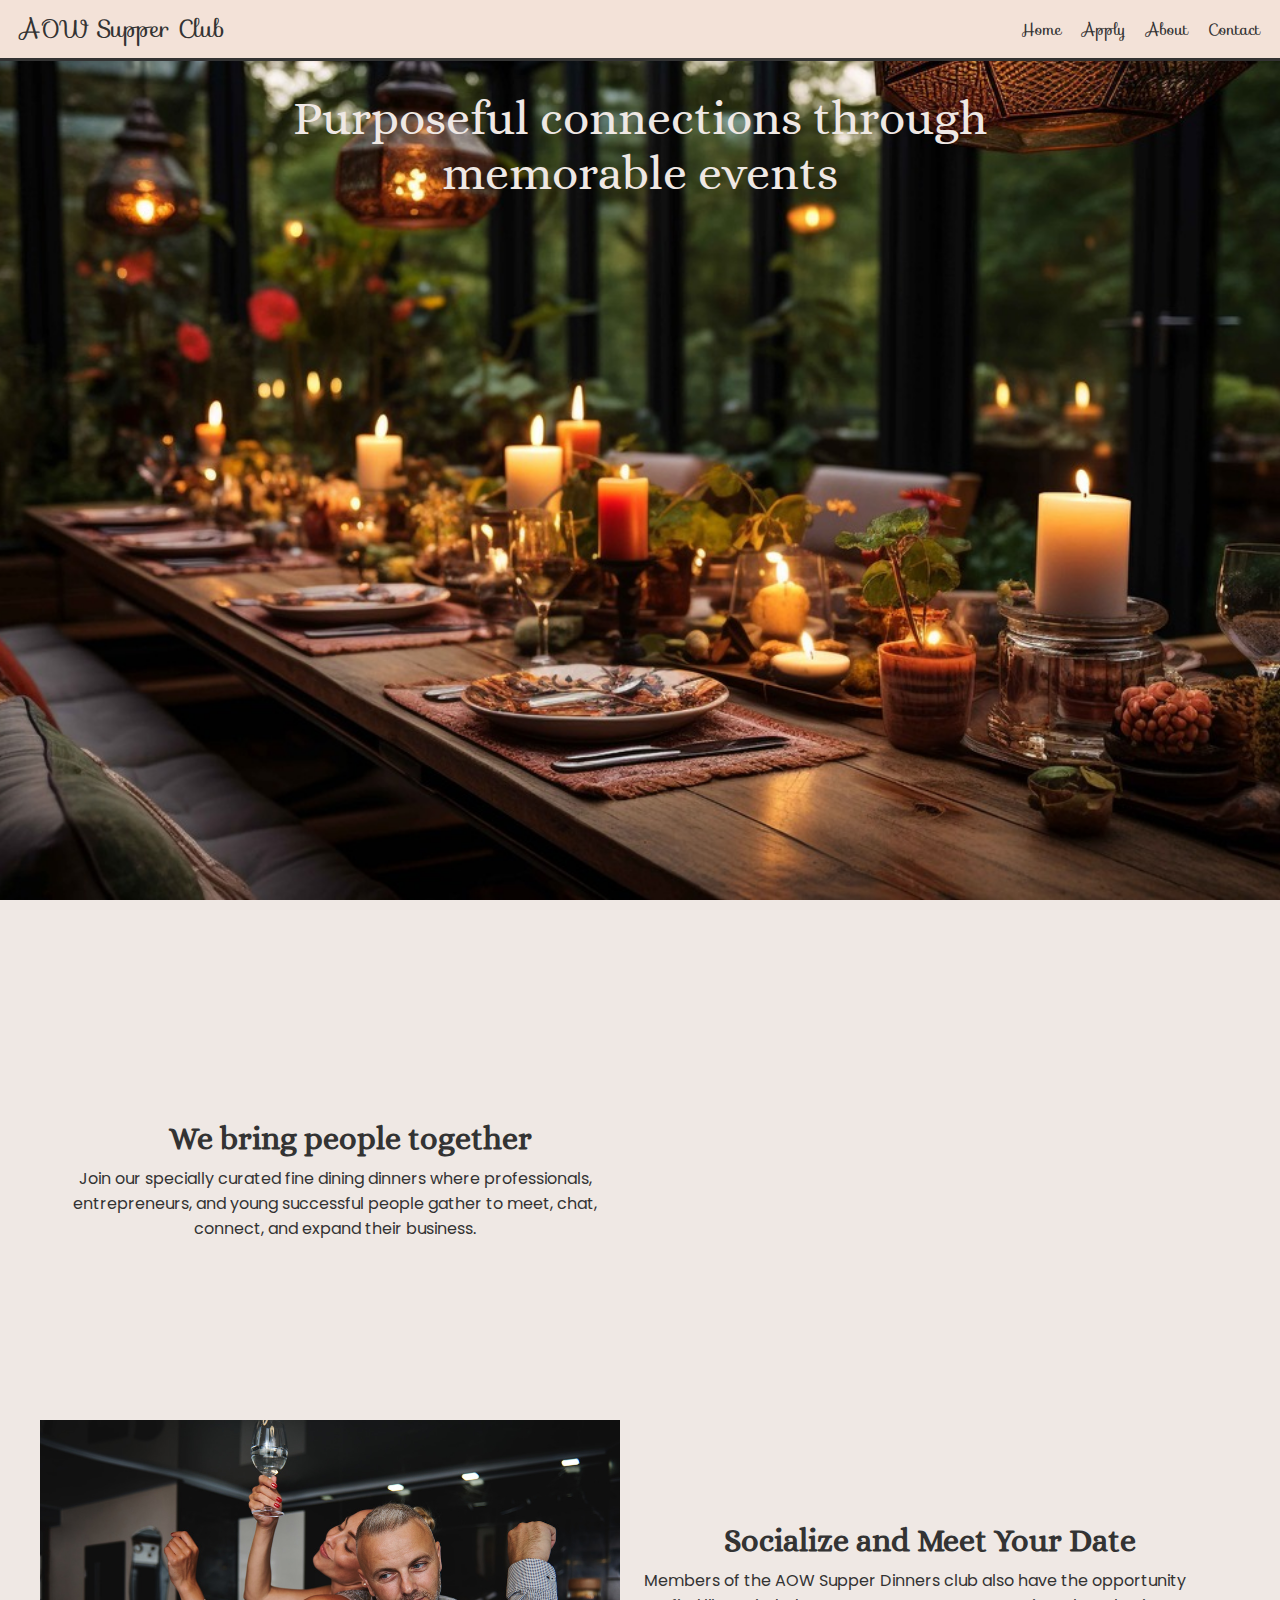
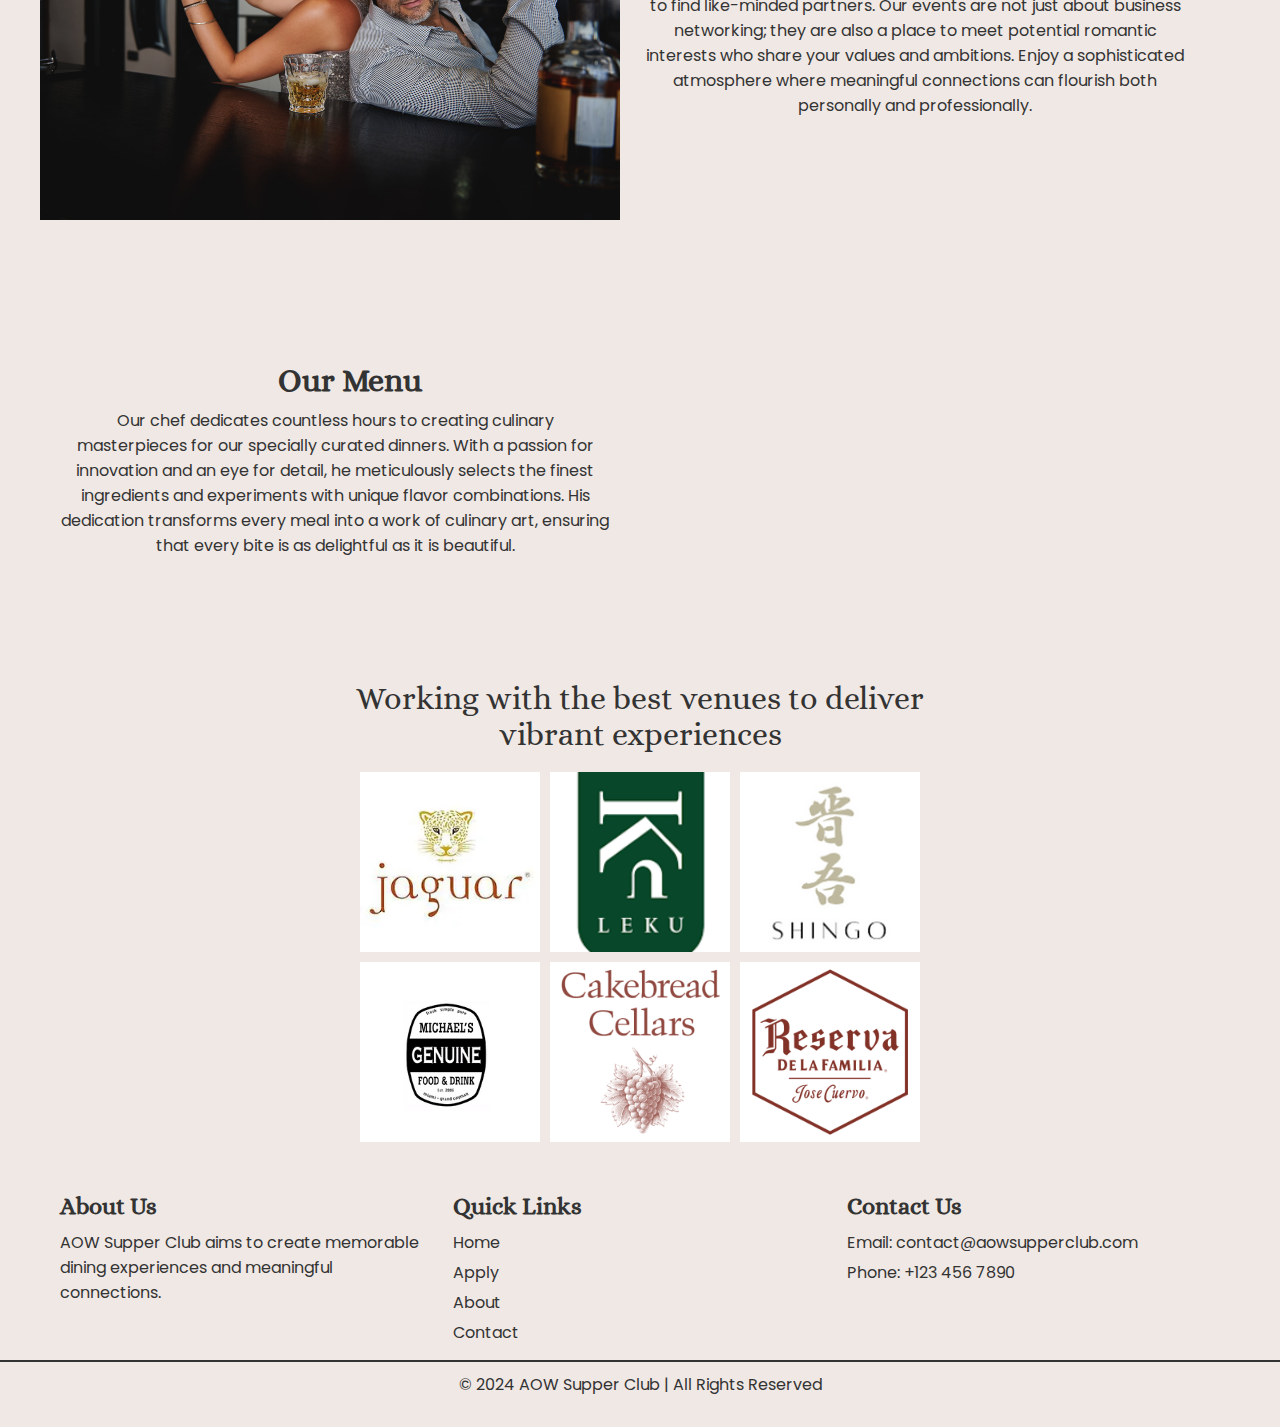
==== commit b02c8591: "Update index.html" ====
--- a/index.html
+++ b/index.html
@@ -15,7 +15,7 @@
         </div>
         <ul class="nav-list">
             <li class="nav-item"><a href="#">Home</a></li>
-            <li class="nav-item"><a href="#">Apply</a></li>
+            <li class="nav-item"><a href="apply.html">Apply</a></li>
             <li class="nav-item"><a href="#">About</a></li>
             <li class="nav-item"><a href="#">Contact</a></li>
         </ul>
@@ -68,7 +68,7 @@
                     <h3>Quick Links</h3>
                     <ul>
                         <li><a href="#">Home</a></li>
-                        <li><a href="#">Apply</a></li>
+                        <li><a href="apply.html">Apply</a></li>
                         <li><a href="#">About</a></li>
                         <li><a href="#">Contact</a></li>
                     </ul>
--- a/styles.css
+++ b/styles.css
@@ -136,8 +136,8 @@
 
 /* Footer section */
 .footer {
-    background-color: #333;
-    color: #fff;
+    background-color: #efe8e4;
+    color: #333;
     padding: 20px 0;
 }
 
@@ -155,10 +155,14 @@
 
 .footer-section h3 {
     margin-bottom: 10px;
+    font-family: "Alice", serif;
+    font-size: 1.5em;
 }
 
 .footer-section p, .footer-section ul, .footer-section li {
     margin: 5px 0;
+    font-family: "Poppins", sans-serif;
+    font-size: 1em;
 }
 
 .footer-section ul {
@@ -167,14 +171,15 @@
 }
 
 .footer-section ul li a {
-    color: #fff;
+    color: #333;
     text-decoration: none;
 }
 
 .footer-bottom {
     text-align: center;
     padding: 10px;
-    background-color: #222;
+    background-color: #efe8e4;
+    border-top: 2px solid #333;
 }
 
 /* Media queries for responsiveness */
@@ -193,6 +198,14 @@
     .about-image, .about-image-2, .about-image-3 {
         width: 100%;
         height: 300px;
+    }
+
+    .about-image-2 {
+        order: 2;
+    }
+
+    .txt {
+        order: 1;
     }
 
     .about-text p {
@@ -261,4 +274,3 @@
         opacity: 0;
     }
 }
-
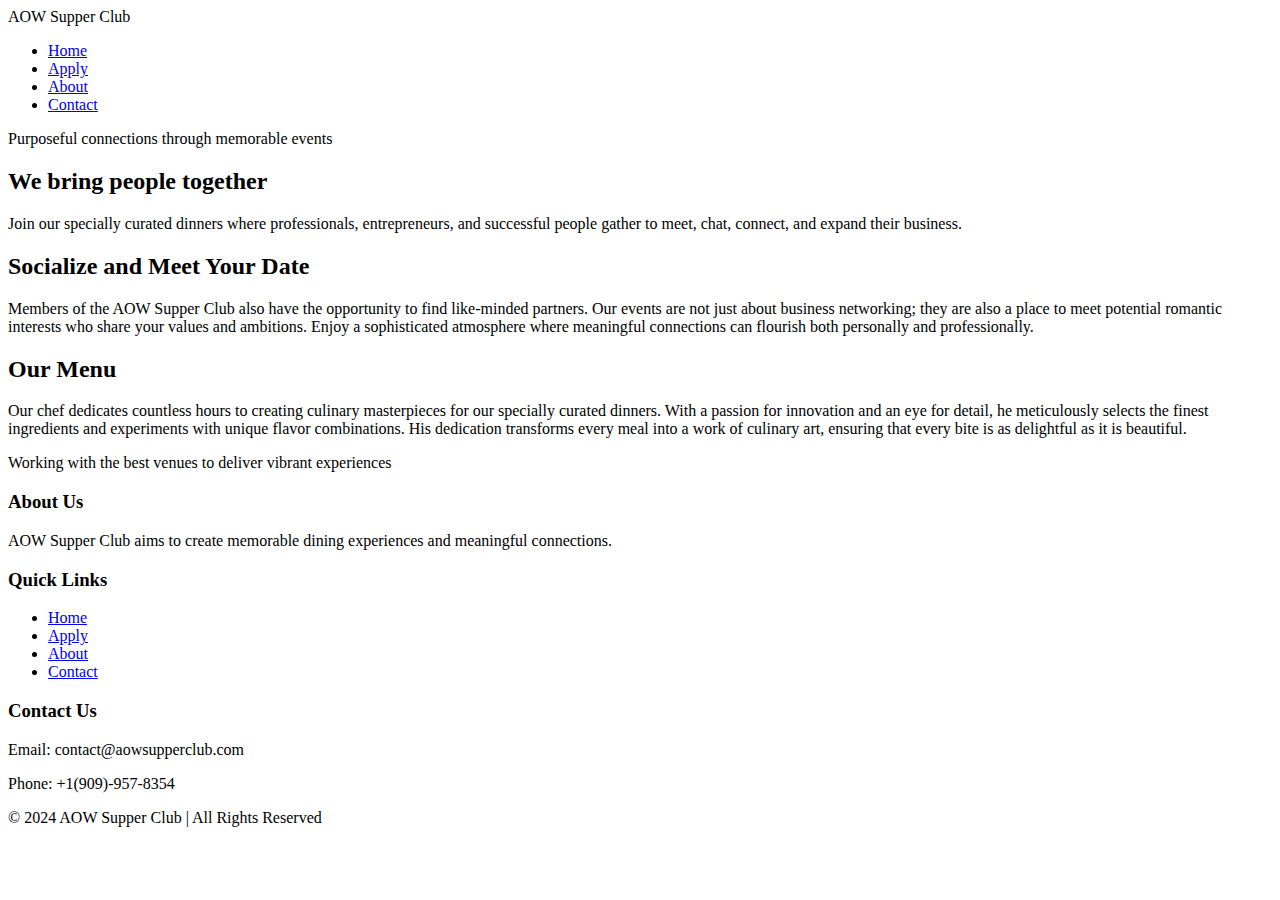
==== commit dc15594e: "Update index.html" ====
--- a/index.html
+++ b/index.html
@@ -4,8 +4,8 @@
     <meta charset="UTF-8">
     <meta name="viewport" content="width=device-width, initial-scale=1.0">
     <title>AOW Supper Club</title>
-    <link rel="stylesheet" href="styles.css">
-    <link rel="stylesheet" href="header.css">
+    <link rel="stylesheet" href="Styles/styles.css">
+    <link rel="stylesheet" href="Styles/header.css">
 </head>
 <body> 
     <nav class="navbar">
@@ -16,8 +16,8 @@
         <ul class="nav-list">
             <li class="nav-item"><a href="#">Home</a></li>
             <li class="nav-item"><a href="apply.html">Apply</a></li>
-            <li class="nav-item"><a href="#">About</a></li>
-            <li class="nav-item"><a href="#">Contact</a></li>
+            <li class="nav-item"><a href="about.html">About</a></li>
+            <li class="nav-item"><a href="contact.html">Contact</a></li>
         </ul>
     </nav>
 
@@ -26,7 +26,7 @@
         <div class="about-section">
             <div class="about-text">
                 <h2>We bring people together</h2>
-                <p>Join our specially curated fine dining dinners where professionals, entrepreneurs, and young successful people gather to meet, chat, connect, and expand their business.</p>
+                <p>Join our specially curated dinners where professionals, entrepreneurs, and successful people gather to meet, chat, connect, and expand their business.</p>
             </div>
             <div class="about-image"></div>
         </div>
@@ -34,7 +34,7 @@
             <div class="about-image-2"></div>
             <div class="about-text txt">
                 <h2>Socialize and Meet Your Date</h2>
-                <p>Members of the AOW Supper Dinners club also have the opportunity to find like-minded partners. Our events are not just about business networking; they are also a place to meet potential romantic interests who share your values and ambitions. Enjoy a sophisticated atmosphere where meaningful connections can flourish both personally and professionally.</p>
+                <p>Members of the AOW Supper Club also have the opportunity to find like-minded partners. Our events are not just about business networking; they are also a place to meet potential romantic interests who share your values and ambitions. Enjoy a sophisticated atmosphere where meaningful connections can flourish both personally and professionally.</p>
             </div>
         </div>
         <div class="about-section">
@@ -49,13 +49,13 @@
                 <p>Working with the best venues to deliver vibrant experiences</p>
             </div>
             <div class="venue-grid">
-                <div class="venue-box" style="background-image: url('download-8.webp');"></div>
-                <div class="venue-box" style="background-image: url('leku.webp');"></div>
-                <div class="venue-box" style="background-image: url('shingo.png');"></div>
-                <div class="venue-box" style="background-image: url('michael.webp');"></div>
-                <div class="venue-box" style="background-image: url('cake.webp'); 
+                <div class="venue-box" style="background-image: url(images/download-8.webp);"></div>
+                <div class="venue-box" style="background-image: url('images/leku.webp');"></div>
+                <div class="venue-box" style="background-image: url('images/shingo.png');"></div>
+                <div class="venue-box" style="background-image: url('images/michael.webp');"></div>
+                <div class="venue-box" style="background-image: url('images/cake.webp'); 
                 background-color: white;"></div>
-                <div class="venue-box" style="background-image: url('reserva.webp'); background-color: white;"></div>
+                <div class="venue-box" style="background-image: url('images/reserva.webp'); background-color: white;"></div>
             </div>
         </div>
         <footer class="footer">
@@ -69,14 +69,14 @@
                     <ul>
                         <li><a href="#">Home</a></li>
                         <li><a href="apply.html">Apply</a></li>
-                        <li><a href="#">About</a></li>
-                        <li><a href="#">Contact</a></li>
+                        <li><a href="about.html">About</a></li>
+                        <li><a href="contact.html">Contact</a></li>
                     </ul>
                 </div>
                 <div class="footer-section contact">
                     <h3>Contact Us</h3>
                     <p>Email: contact@aowsupperclub.com</p>
-                    <p>Phone: +123 456 7890</p>
+                    <p>Phone: +1(909)-957-8354</p>
                 </div>
             </div>
             <div class="footer-bottom">
@@ -84,6 +84,6 @@
             </div>
         </footer>
     </main>
-    <script src="script.js"></script>
+    <script src="Scripts/script.js"></script>
 </body>
 </html>
